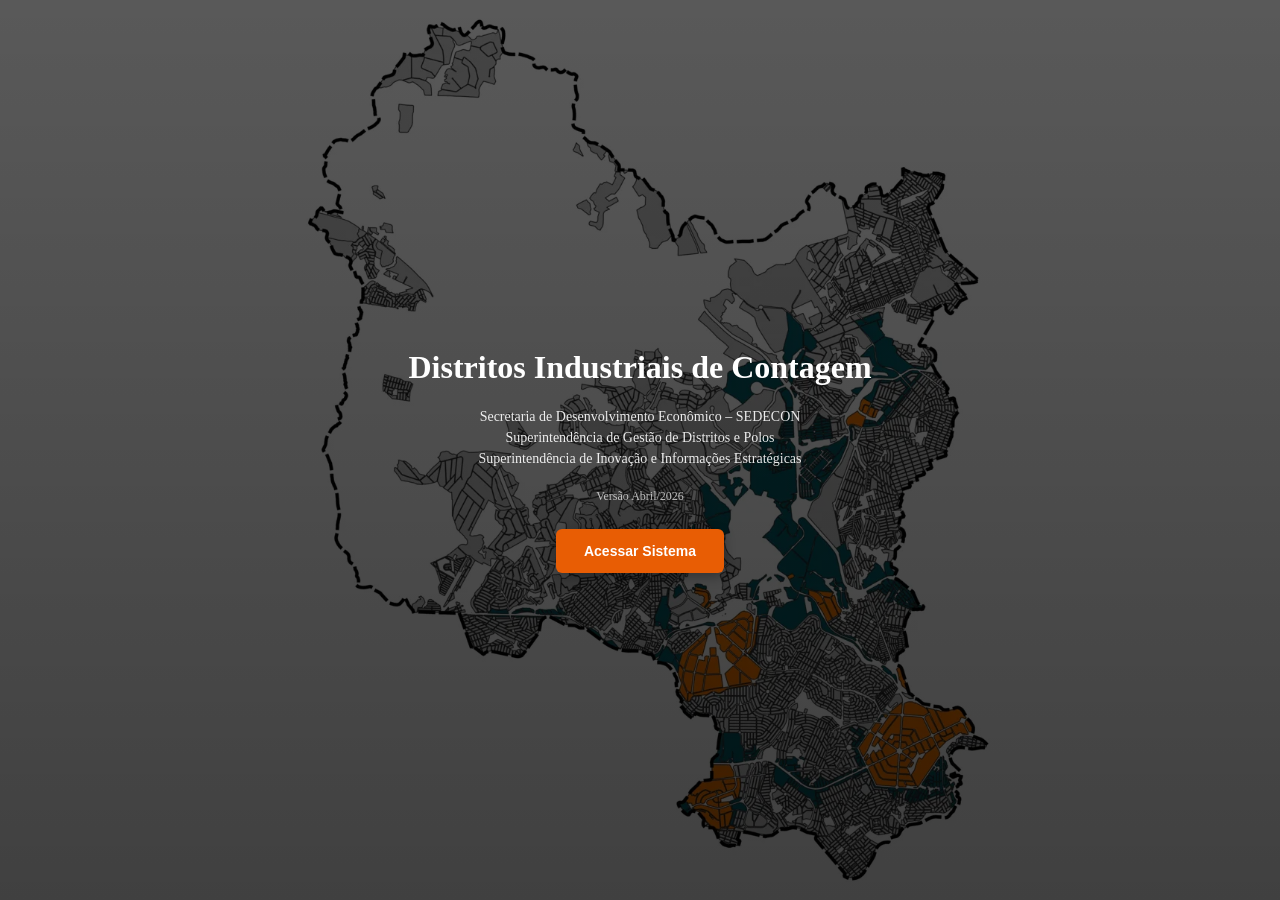
==== index.html @ 97ffc068 "Rename index-correto ate arc gis -.html to index.html" ====
<!doctype html>
<html lang="en">
    <head>
        <meta charset="utf-8">
        <meta http-equiv="X-UA-Compatible" content="IE=edge">
        <meta name="viewport" content="initial-scale=1,user-scalable=no,maximum-scale=1,width=device-width">
        <meta name="mobile-web-app-capable" content="yes">
        <meta name="apple-mobile-web-app-capable" content="yes">
        <link rel="stylesheet" href="css/leaflet.css">
        <link rel="stylesheet" href="css/qgis2web.css">
        <link rel="stylesheet" href="css/fontawesome-all.min.css">
        <link rel="stylesheet" href="css/leaflet.photon.css">
        <!-- leaflet-image para captura do mapa -->
        <script src="https://cdnjs.cloudflare.com/ajax/libs/leaflet-image/0.4.0/leaflet-image.js"></script>
        <style>
html, body {
    width: 100%;
    height: 100%;
    padding: 0;
    margin: 0;
}

#map {
    display: none;
    width: 100%;
    height: 100%;
}

/* ===== TELA INICIAL ===== */

#tela-inicial{
    position: fixed;
    top:0;
    left:0;
    width:100%;
    height:100%;
    background: url('img/contagem.webp') no-repeat center center;
    background-size: contain;
    background-repeat: no-repeat;
    background-position: center;
    background-color: #FFFFFF;   /* fundo para preencher laterais */
    z-index: 999999; /* aumenta aqui */
    image-rendering: auto;
}

.overlay{
    width:100%;
    height:100%;
    /* gradiente ao invés de preto chapado */
    background: linear-gradient(
        rgba(0,0,0,0.65),
        rgba(0,0,0,0.75)
    );
    display:flex;
    justify-content:center;
    align-items:center;
}

.conteudo-inicial{
    text-align:center;
    color:white;
    font-family:'Segoe UI';
    max-width:600px;
}

.conteudo-inicial h1{
    font-size:32px;
    margin-bottom:20px;
}

.subtitulo{
    font-size:14px;
    line-height:1.5;
    margin-bottom:20px;
    opacity:0.9;
}

.versao{
    font-size:12px;
    margin-bottom:25px;
    opacity:0.7;
}

.conteudo-inicial button{
    padding:14px 28px;
    font-size:14px;
    border:none;
    border-radius:6px;
    background:#e85d04;
    color:white;
    cursor:pointer;
    font-weight:700;
    transition:0.3s;

    box-shadow: 0 4px 12px rgba(0,0,0,0.3); /* NOVO */
}

.conteudo-inicial button:hover{
    background:#c94e00;
    transform: scale(1.05);
}

.conteudo-inicial button:active{
    transform: scale(0.97); /* efeito clique */
}
        #painel-filtros{
    position:absolute;
    top:10px;
    right:10px;
    z-index:9999; /* MUITO IMPORTANTE */
    background:white;
    padding:12px;
    border-radius:8px;
    box-shadow:0 2px 10px rgba(0,0,0,0.3);
    font-family:'Segoe UI';
    width:200px;
}

#painel-filtros h3{
    margin-top:0;
    font-size:14px;
    color:#1a3a5c;
}

#painel-filtros label{
    font-size:12px;
    display:block;
    margin-top:8px;
}

#painel-filtros select,
#painel-filtros button{
    width:100%;
    margin-top:5px;
    padding:6px;
    font-size:12px;
}

        /* ========== POPUP CUSTOMIZADO ========== */
        .lote-popup {
            font-family: 'Segoe UI', Arial, sans-serif;
            min-width: 270px;
        }
        .popup-header {
            background: #1a3a5c;
            color: white;
            padding: 10px 14px;
            border-radius: 6px 6px 0 0;
            margin: -14px -20px 12px -20px;
        }
        .popup-badge {
            font-size: 15px;
            text-transform: uppercase;
            letter-spacing: 1px;
            opacity: 1;
            font-weight: 700;
            display: block;
            margin-bottom: 6px;
        }
        .popup-header h3 {
            margin: 0;
            font-size: 11px;
            font-weight: 400;
            line-height: 1.3;
            opacity: 0.85;
        }
        .popup-row {
            display: flex;
            justify-content: space-between;
            align-items: flex-start;
            padding: 6px 0;
            border-bottom: 1px solid #f0f0f0;
            gap: 10px;
        }
        .popup-row:last-of-type { border-bottom: none; }
        .popup-label {
            font-size: 11px;
            color: #777;
            white-space: nowrap;
            padding-top: 1px;
        }
        .popup-area{
font-size:15px;
font-weight:700;
color:#e85d04;
}
        .popup-value {
            font-size: 12px;
            font-weight: 600;
            color: #1a3a5c;
            text-align: right;
            word-break: break-word;
            max-width: 170px;
        }
        .popup-obs {
            font-size: 11px;
            color: #555;
            font-style: italic;
            margin-top: 6px;
            padding: 6px 8px;
            background: #f8f8f8;
            border-radius: 4px;
            border-left: 3px solid #1a3a5c;
        }
        .btn-relatorio {
            width: 100%;
            margin-top: 12px;
            padding: 10px;
            background: #e85d04;
            color: white;
            border: none;
            border-radius: 5px;
            font-size: 13px;
            font-weight: 700;
            cursor: pointer;
            letter-spacing: 0.3px;
            transition: background 0.2s;
        }
        .btn-relatorio:hover { background: #c94e00; }
        .btn-relatorio:disabled {
            background: #aaa;
            cursor: wait;
        }

        /* ========== IMPRESSÃO / RELATÓRIO PDF ========== */
        #relatorio-print { display: none; }
        @media print {
            body * { visibility: hidden !important; }
            #relatorio-print, #relatorio-print * { visibility: visible !important; }
            #relatorio-print {
                display: block !important;
                position: fixed;
                top: 0; left: 0;
                width: 100%;
                padding: 40px;
                background: white;
                box-sizing: border-box;
            }
        }
        /* ===== LEGENDA PROFISSIONAL DO MAPA ===== */

.legenda-mapa{
background: rgba(255,255,255,0.92);
padding:12px 14px;
border-radius:8px;
box-shadow:0 2px 10px rgba(0,0,0,0.25);
font-size:13px;
line-height:18px;
color:#333;
font-family:'Segoe UI', Arial, sans-serif;
}

.legenda-titulo{
font-weight:700;
margin-bottom:8px;
color:#1a3a5c;
}

.legenda-item{
display:flex;
align-items:center;
margin-bottom:7px;
}

.legenda-cor{
width:14px;
height:14px;
display:inline-block;
margin-right:8px;
border-radius:2px;
}

.ativo{
background:#4a90e2;
}

.ocioso{
background:#e57373;
}

.legenda-linha{
width:18px;
height:3px;
display:inline-block;
margin-right:8px;
}

.distrito{
background:#2ecc71;
}

.autocomplete-list{
    max-height:150px;
    overflow-y:auto;
    background:white;
    border:1px solid #ccc;
    border-radius:4px;
    margin-top:2px;
    display:none;
    position:relative;
    z-index:9999;
}

.autocomplete-item{
    padding:6px;
    cursor:pointer;
    font-size:12px;
}

.autocomplete-item:hover{
    background:#f0f0f0;
}

        </style>
        <title>Distritos Industriais de Contagem</title>
    </head>
    <body>

        <div id="tela-inicial">
    <div class="overlay">
        <div class="conteudo-inicial">
            <h1>Distritos Industriais de Contagem</h1>

            <p class="subtitulo">
                Secretaria de Desenvolvimento Econômico – SEDECON<br>
                Superintendência de Gestão de Distritos e Polos<br>
                Superintendência de Inovação e Informações Estratégicas
            </p>

            <p class="versao">Versão Abril/2026</p>

            <button onclick="iniciarSistema()">Acessar Sistema</button>
        </div>
    </div>
</div>
        <div id="map"></div>
        <div id="painel-filtros">
    <h3>Filtros</h3>

    <label>Situação:</label>
    <select id="filtro-situacao">
        <option value="">Todos</option>
        <option value="ATIVO">Ativo</option>
        <option value="OCIOSO">Ocioso</option>
    </select>

    <label>Distrito:</label>
    <select id="filtro-distrito">
        <option value="">Todos</option>
    </select>

<label>Proprietário:</label>
<input type="text" id="filtro-proprietario" placeholder="Digite o nome...">
<div id="lista-proprietarios" class="autocomplete-list"></div>

    <button onclick="aplicarFiltros()">Aplicar</button>
    <button onclick="limparFiltros()">Limpar</button>
</div>
        <div id="relatorio-print"></div>

        <script src="js/qgis2web_expressions.js"></script>
        <script src="js/leaflet.js"></script>
        <script src="js/leaflet.rotatedMarker.js"></script>
        <script src="js/leaflet.pattern.js"></script>
        <script src="js/leaflet-hash.js"></script>
        <script src="js/Autolinker.min.js"></script>
        <script src="js/rbush.min.js"></script>
        <script src="js/labelgun.min.js"></script>
        <script src="js/labels.js"></script>
        <script src="js/leaflet.photon.js"></script>
        <script src="data/RegioMetropolitana_1.js"></script>
        <script src="data/LimiteDistritoRiachodasPedrasconformeaPlantadeParcelamentodoSolo_6.js"></script>
        <script src="data/LimiteDistritoCINCOconformeaPlantadeParcelamentodoSoloAprovadaem121993_7.js"></script>
        <script src="data/LimiteDistritoDrHlioPentagnaconformeaPlantadeParcelamentodoSoloLotesIndustriaisAprovadaemagostode2000_8.js"></script>
        <script src="data/LimiteDistritoCINQUINHOconformeaPlantadeParcelamentodoSoloAprovadaem20091990_9.js"></script>
        <script src="data/LimiteDistritoCincoconformeaPlantadeParcelamentodoSoloAprovadaem28101976_10.js"></script>
        <script src="data/LimiteDistritoCidadeIndustrialconformeaPlantadeParcelamentodoSoloAprovadaem03091974_11.js"></script>
        <script src="data/LimiteMunicipaldeContagemConformeaLeiComplementar362de28deSetembrode2023_12.js"></script>

        <script>

function iniciarSistema(){
    document.getElementById("tela-inicial").style.display = "none";

    var mapDiv = document.getElementById("map");
    mapDiv.style.display = "block";

    setTimeout(() => {
        map.invalidateSize();
    }, 200);
}     // ========== CONFIGURAÇÕES ==========
        var OSM_ATTR = '© <a href="https://www.openstreetmap.org/copyright">OpenStreetMap</a>';

        // ========== RELATÓRIO SIMPLES ==========
function gerarRelatorio(p, layer) {

var hoje = new Date().toLocaleDateString('pt-BR');

var logo = "https://portal.contagem.mg.gov.br/img/logo_mobile.svg?1759316296";

function val(v){
return (v !== null && v !== undefined && v !== '') ? v : '—';
}

function formatarArea(valor) {
    if (valor === null || valor === undefined || valor === '') return '—';

    var num = Number(valor);

    if (isNaN(num)) return valor;

    return num.toLocaleString('pt-BR', {
        minimumFractionDigits: 2,
        maximumFractionDigits: 2
    }) + ' m²';
}
function getCorZoneamento(z) {
    if (!z) return "#999";

    z = z.toUpperCase();

    if (z.includes("ZAE1 - ZONA DE ATIVIDADE ECONÔMICA 1")) return "#9216c7";
    if (z.includes("ZAE2 - ZONA DE ATIVIDADE ECONÔMICA 2")) return "#deb3f2";
    if (z.includes("ZEIS1 - ZONA DE ESPECIAL INTERESSE SOCIAL 1")) return "#a7c636";
    if (z.includes("ZUD3 - ZONA DE USOS DIVERSIFICADOS 3")) return "#6e0519";
    if (z.includes("ZPA1 - ZONA DE PROTEÇÃO AMBIENTAL 1")) return "#1bbf23";
    if (z.includes("ZUD4 - ZONA DE USOS DIVERSIFICADOS 4")) return "#db0b1c";
    if (z.includes("ZEIS2 - ZONA DE ESPECIAL INTERESSE SOCIAL 2")) return "#f5e400";

    return "#888";
}
var bounds = layer.getBounds();
var center = bounds.getCenter();

var arcgisUrl = "https://www.arcgis.com/apps/mapviewer/index.html?webmap=54e46ff04b914c14aaa280b3bf83a03b"
+ "&center=" + center.lng + "," + center.lat
+ "&level=19"
+ "&marker=" + center.lng + "," + center.lat;
var html = `
<html>
<head>
<title>Relatório do Lote</title>

<style>

#painel-filtros{
position:absolute;
top:10px;
right:10px;
z-index:1000;
background:white;
padding:12px;
border-radius:8px;
box-shadow:0 2px 10px rgba(0,0,0,0.3);
font-family:'Segoe UI';
width:200px;
}

#painel-filtros h3{
margin-top:0;
font-size:14px;
color:#1a3a5c;
}

#painel-filtros label{
font-size:12px;
display:block;
margin-top:8px;
}

#painel-filtros select,
#painel-filtros button{
width:100%;
margin-top:5px;
padding:6px;
font-size:12px;
}

*{
-webkit-print-color-adjust: exact;
print-color-adjust: exact;
}

@page{
size:A4;
margin:10mm;
}

html, body{
margin:0;
padding:0;
}

/* ===== FUNDO DA PÁGINA (PASSO 2) ===== */
body{
background:#eaeaea;
}

/* ===== BARRA SUPERIOR ===== */
.barra{
height:55px;
width:100%;
background: linear-gradient(
90deg,
#082a4d 0%,
#0b3d6d 50%,
#1f74c9 100%
);
}

/* ===== CONTAINER CENTRAL (PASSO 1) ===== */
.container{
width:100%;
max-width:850px;
margin:30px auto;
padding:30px;
background:white;
box-shadow:0 0 15px rgba(0,0,0,0.15);
border-radius:6px;
}

/* ===== HEADER ===== */
.header{
display:flex;
justify-content:center;
}

.header-inner{
display:flex;
align-items:center;
gap:20px;
}

.logo{
width:80px;
height:auto;
}

.header-texto{
text-align:left;
}

.titulo{
font-size:18px;
font-weight:700;
color:#1a3a5c;
}

.subtitulo{
font-size:12px;
color:#444;
}

/* ===== LINHA DECORATIVA ===== */
.linha-header{
width:100%;
height:4px;
background: linear-gradient(90deg, #082a4d, #1f74c9);
margin:10px 0 20px 0;
}

/* ===== TÍTULOS ===== */
h1{
margin-top:20px;
font-size:20px;
color:#1a3a5c;
text-align:center;
}

h2{
margin-top:20px;
font-size:15px;
color:#1a3a5c;
}

/* ===== TABELAS ===== */
.tabela-relatorio{
width:100%;
border-collapse:collapse;
margin-top:10px;
font-size:13px;
}

.tabela-relatorio td{
border:1px solid #dcdcdc;
padding:8px;
}

.tabela-relatorio tr td:first-child{
background:#f4f6f9;
width:35%;
font-weight:600;
}

/* ===== BOTÃO ===== */
.botaoPDF{
margin-top:25px;
background:#0b3d6d;
color:white;
border:none;
padding:12px 20px;
font-size:14px;
cursor:pointer;
border-radius:4px;
}

.botaoPDF:hover{
background:#072b4d;
}

/* ===== FOOTER ===== */
.footer{
margin-top:50px;
font-size:13px;
color:#666;
line-height:1.6;
border-top:1px solid #ddd;
padding-top:15px;
}

/* ===== IMPRESSÃO (PASSO 3) ===== */
@media print{

body{
background:white;
}

.container{
box-shadow:none;
margin:0;
max-width:100%;
padding:20px;
}

.botaoPDF{
display:none;
}

.paginaMapa{
page-break-before: always;
}

.tabela-relatorio{
width:100%;
border-collapse:collapse;
margin-top:10px;
font-size:13px;
}

.tabela-relatorio td{
border:1px solid #dcdcdc;
padding:8px;
}

.tabela-relatorio tr td:first-child{
background:#f4f6f9;
width:35%;
font-weight:600;
}

}
</style>

<div class="header">

    <div class="header-inner">

        <img class="logo" src="${logo}">

        <div class="header-texto">
            <div class="titulo">Prefeitura de Contagem</div>

            <div class="subtitulo">
                Secretaria de Desenvolvimento Econômico – SEDECON
            </div>

            <div class="subtitulo">
                Superintendência de Gestão de Distritos e Polos
            </div>

            <div class="subtitulo">
                Superintendência de Inovação e Informações Estratégicas
            </div>
        </div>

    </div>

</div>

<div class="linha-header"></div>

<h1 style="text-align:center;">
Sistema de Consulta de Lotes dos Distritos Industriais de Contagem
</h1>

<h2 style="text-align:center;">
Relatório do Lote
</h2>

<p>Emitido em ${hoje}</p>


<h2 style="margin-top:20px;">Identificação do Lote</h2>

<table class="tabela-relatorio">
<tr>
<td><b>Distrito Industrial</b></td>
<td>${val(p['distrito'] || p['Distrito'])}</td>
</tr>

<tr>
<td><b>Quadra</b></td>
<td>${val(p['quadra'] || p['quadra-of'])}</td>
</tr>

<tr>
<td><b>Lote</b></td>
<td>${val(p['lote'] || p['lote-of'])}</td>
</tr>

<tr>
<td><b>Área do Lote</b></td>
<td>${formatarArea(p['area'])}</td>
</tr>

<tr>
<td>Proprietário</td>
<td>${val(p['proprietar'] || p['Proprietar'])}</td>
</tr>

<tr>
<td>Matrícula</td>
<td>${val(p['matricula'] || p['Matricula'])}</td>
</tr>

<tr>
<td>Ocupante</td>
<td>${val(p['ocupante'])}</td>
</tr>

<tr>
<td>Observação</td>
<td>${val(p['observac_1'] || p['observa'])}</td>
</tr>
</table>

<h2 style="margin-top:25px;">Situação Jurídica e Urbanística</h2>

<table class="tabela-relatorio">
<tr>
<td>Zoneamento</td>
<td>
    <span style="
        display:inline-block;
        padding:4px 10px;
        border-radius:4px;
        color:white;
        font-weight:bold;
        background:${getCorZoneamento(p['zoneamento'])};
    ">
        ${val(p['zoneamento'])}
    </span>
</td>
</tr>

<tr>
<td>Declaração de Quitação CODEMIG</td>
<td>${val(p['CODEMIG'] || p['codemig'])}</td>
</tr>

</table>

<div class="paginaMapa">
<h2>Localização do Lote</h2>
<iframe 
  src="${arcgisUrl}" 
  style="width:100%; height:500px; border:none;">
</iframe>
</div>

<button class="botaoPDF" onclick="window.print()">
Baixar / Imprimir PDF
</button>

<div class="observacoesGerais" style="margin-top:40px; padding:15px; border:1px solid #ddd; background:#fafafa; border-left:5px solid #c94e00; font-size:13px; line-height:1.5;">
    <strong>OBSERVAÇÕES GERAIS</strong>

    <p>1) O DOCUMENTO NÃO DEVE SER USADO COMO ÚNICA FONTE NA OBSERVÂNCIA DE PARÂMETROS.</p>
    <p>2) AS INFORMAÇÕES DEVEM SER VALIDADAS JUNTO AOS ÓRGÃOS COMPETENTES.</p>
</div>

<div class="footer">

<strong>Secretaria de Desenvolvimento Econômico – SEDECON</strong><br>
Rua Haeckel Ben-Hur Salvador, 180 – Cinco<br>
Contagem – MG

</div>

</div>

</body>
</html>
`;

var w = window.open("", "_blank");
w.document.write(html);
w.document.close();

}


        // ========== FUNÇÃO GLOBAL: MONTAR POPUP DOS LOTES ==========
        function buildLotePopup(p, layer) {
            var distrito   = p['distrito']   || p['Distrito']   || 'Distrito Industrial';
            var quadra     = p['quadra']     || p['quadra-of']  || 'N/D';
            var lote       = p['lote']       || p['lote-of']    || 'N/D';
            var area       = p['area']       !== undefined ? p['area'] : null;
            var proprietar = p['proprietar'] || p['Proprietar'] || null;
            var ocupante   = p['ocupante']   || null;
            var obs        = p['observac_1'] || p['observa']    || null;

            function formatarArea(valor) {
    if (valor === null || valor === undefined || valor === '') return 'Não informado';

    var num = Number(valor);

    if (isNaN(num)) return valor;

    return num.toLocaleString('pt-BR', {
        minimumFractionDigits: 2,
        maximumFractionDigits: 2
    }) + ' m²';
}

var areaStr = formatarArea(area);

            var obsStr = obs || 'Não informado';

            // Guarda referência da layer para captura
            var layerId = 'layer_' + Math.random().toString(36).substr(2, 9);
            window._loteLayerRef = window._loteLayerRef || {};
            window._loteLayerRef[layerId] = layer;

            var propsJson = JSON.stringify(p).replace(/\\/g, '\\\\').replace(/'/g, "\\'");

            return '<div class="lote-popup">'
                + '<div class="popup-header">'
                    + '<span class="popup-badge">' + distrito + '</span>'
                    + '<h3>Quadra ' + quadra + ' &mdash;Lote ' + lote + '</h3>'
                + '</div>'
                + '<div class="popup-body">'
                    + '<div class="popup-row">'
                        + '<span class="popup-label">📐 Área</span>'
                        + '<span class="popup-value">' + areaStr + '</span>'
                    + '</div>'
                    + '<div class="popup-row">'
                        + '<span class="popup-label">👤 Proprietário</span>'
                        + '<span class="popup-value">' + (proprietar || 'Não informado') + '</span>'
                    + '</div>'
                    + '<div class="popup-row">'+ '<span class="popup-label">🏭 Ocupante</span>'
                        + '<span class="popup-value">' + (ocupante || 'Não informado') + '</span>'
                    + '</div>'
                    + '<div class="popup-row">' + '<span class="popup-label">📝 Observação</span>'
                        + '<span class="popup-value">' + obsStr + '</span>'
                    + '</div>'
                 + '<button class="btn-relatorio" onclick="gerarRelatorio(JSON.parse(decodeURIComponent(\'' + encodeURIComponent(JSON.stringify(p)) + '\')), window._loteLayerRef[\'' + layerId + '\'])">📄 Gerar Relatório PDF</button>'
            + '</div>';
        }

        // ========== HIGHLIGHT ==========
        var highlightLayer;
        function highlightFeature(e) {
            highlightLayer = e.target;
            if (e.target.feature.geometry.type === 'LineString' || e.target.feature.geometry.type === 'MultiLineString') {
                highlightLayer.setStyle({ color: 'rgba(255,255,0,1.00)' });
            } else {
                highlightLayer.setStyle({ fillColor: 'rgba(255,255,0,1.00)', fillOpacity: 1 });
            }
        }

        // ========== MAPA ==========
        var map = L.map('map', {
            preferCanvas: true,
            center: [-19.9317, -44.0536],
            zoom: 13,
            scrollWheelZoom: true,
            zoomControl: true
        });
        
        // ===== AJUSTES DE INTERAÇÃO DO MAPA =====

// evita zoom acidental com duplo clique
map.doubleClickZoom.disable();

// melhora comportamento em celular
map.tap = false;

// evita seleção acidental ao clicar rápido
map.boxZoom.disable();
        var hash = new L.Hash(map);
        map.attributionControl.setPrefix('<a href="https://github.com/tomchadwin/qgis2web" target="_blank">qgis2web</a> &middot; <a href="https://leafletjs.com">Leaflet</a> &middot; <a href="https://qgis.org">QGIS</a>');
        var autolinker = new Autolinker({truncate: {length: 30, location: 'smart'}});

        function removeEmptyRowsFromPopupContent(content, feature) {
            var tempDiv = document.createElement('div');
            tempDiv.innerHTML = content;
            var rows = tempDiv.querySelectorAll('tr');
            for (var i = 0; i < rows.length; i++) {
                var td = rows[i].querySelector('td.visible-with-data');
                var key = td ? td.id : '';
                if (td && td.classList.contains('visible-with-data') && feature.properties[key] == null) {
                    rows[i].parentNode.removeChild(rows[i]);
                }
            }
            return tempDiv.innerHTML;
        }
        function addClassToPopupIfMedia(content, popup) {
            var tempDiv = document.createElement('div');
            tempDiv.innerHTML = content;
            var imgTd = tempDiv.querySelector('td img');
            if (imgTd) {
                var src = imgTd.getAttribute('src');
                if (/\.(jpg|jpeg|png|gif|bmp|webp|avif)$/i.test(src)) {
                    popup._contentNode.classList.add('media');
                    setTimeout(function() { popup.update(); }, 10);
                }
            } else {
                popup._contentNode.classList.remove('media');
            }
        }

        var zoomControl = L.control.zoom({ position: 'topleft' }).addTo(map);
        var bounds_group = new L.featureGroup([]);
        function setBounds() {}

        // ========== BASEMAP GOOGLE HYBRID ==========
        map.createPane('pane_GoogleHybrid_0');
        map.getPane('pane_GoogleHybrid_0').style.zIndex = 400;
        var layer_GoogleHybrid_0 = L.tileLayer('https://mt1.google.com/vt/lyrs=y&x={x}&y={y}&z={z}', {
            pane: 'pane_GoogleHybrid_0',
            opacity: 1.0,
            attribution: '<a href="https://www.google.at/permissions/geoguidelines/attr-guide.html">Map data ©2015 Google</a>',
            minZoom: 1, maxZoom: 28, minNativeZoom: 0, maxNativeZoom: 20
        });
        map.addLayer(layer_GoogleHybrid_0);

        // ========== CAMADA 1: Região Metropolitana ==========
        function pop_RegioMetropolitana_1(feature, layer) {
            layer.on({
                mouseout: function(e) { for (var i in e.target._eventParents) { if (typeof e.target._eventParents[i].resetStyle === 'function') e.target._eventParents[i].resetStyle(e.target); } },
                mouseover: highlightFeature,
            });
            var popupContent = '<table>'
                + '<tr><td colspan="2">' + (feature.properties['CD_MUN']   !== null ? autolinker.link(String(feature.properties['CD_MUN']))   : '') + '</td></tr>'
                + '<tr><td colspan="2">' + (feature.properties['NM_MUN']   !== null ? autolinker.link(String(feature.properties['NM_MUN']))   : '') + '</td></tr>'
                + '<tr><td colspan="2">' + (feature.properties['SIGLA_UF'] !== null ? autolinker.link(String(feature.properties['SIGLA_UF'])) : '') + '</td></tr>'
                + '<tr><td colspan="2">' + (feature.properties['AREA_KM2'] !== null ? autolinker.link(String(feature.properties['AREA_KM2'])) : '') + '</td></tr>'
                + '</table>';
            var content = removeEmptyRowsFromPopupContent(popupContent, feature);
            layer.on('popupopen', function(e) { addClassToPopupIfMedia(content, e.popup); });
            layer.bindPopup(content, { maxHeight: 400 });
        }
        function style_RegioMetropolitana_1_0() {
            return { pane: 'pane_RegioMetropolitana_1', opacity: 1, color: 'rgba(0,0,0,1.0)', dashArray: '', lineCap: 'butt', lineJoin: 'miter', weight: 2.0, fill: true, fillOpacity: 1, fillColor: 'rgba(148,120,94,0.886)', interactive: false };
        }
        map.createPane('pane_RegioMetropolitana_1');
        map.getPane('pane_RegioMetropolitana_1').style.zIndex = 401;
        map.getPane('pane_RegioMetropolitana_1').style['mix-blend-mode'] = 'normal';
        var layer_RegioMetropolitana_1 = new L.geoJson(json_RegioMetropolitana_1, {
            attribution: '', interactive: false, dataVar: 'json_RegioMetropolitana_1',
            layerName: 'layer_RegioMetropolitana_1', pane: 'pane_RegioMetropolitana_1',
            onEachFeature: pop_RegioMetropolitana_1, style: style_RegioMetropolitana_1_0,
        });
        bounds_group.addLayer(layer_RegioMetropolitana_1);
        map.addLayer(layer_RegioMetropolitana_1);


         // ========== CAMADAS 6–12: Limites e Município ==========
        function pop_LimiteDistritoRiachodasPedrasconformeaPlantadeParcelamentodoSolo_6(feature, layer) {
            layer.on({ mouseout: function(e) { for (var i in e.target._eventParents) { if (typeof e.target._eventParents[i].resetStyle === 'function') e.target._eventParents[i].resetStyle(e.target); } }, mouseover: highlightFeature });
            var c = '<table><tr><td colspan="2">' + (feature.properties['id'] !== null ? autolinker.link(String(feature.properties['id'])) : '') + '</td></tr><tr><td colspan="2">' + (feature.properties['nome'] !== null ? autolinker.link(String(feature.properties['nome'])) : '') + '</td></tr></table>';
            layer.bindPopup(c, { maxHeight: 400 });
        }
        function style_LimiteDistritoRiachodasPedrasconformeaPlantadeParcelamentodoSolo_6_0() {
            return { pane: 'pane_LimiteDistritoRiachodasPedrasconformeaPlantadeParcelamentodoSolo_6', opacity: 1, color: 'rgba(22,213,82,1.0)', dashArray: '15.0,3.0', lineCap: 'butt', lineJoin: 'miter', weight: 3.0, fill: true, fillOpacity: 1, fillColor: 'rgba(227,26,28,0.0)', interactive: false };
        }
        map.createPane('pane_LimiteDistritoRiachodasPedrasconformeaPlantadeParcelamentodoSolo_6');
        map.getPane('pane_LimiteDistritoRiachodasPedrasconformeaPlantadeParcelamentodoSolo_6').style.zIndex = 406;
        map.getPane('pane_LimiteDistritoRiachodasPedrasconformeaPlantadeParcelamentodoSolo_6').style['mix-blend-mode'] = 'normal';
        var layer_LimiteDistritoRiachodasPedrasconformeaPlantadeParcelamentodoSolo_6 = new L.geoJson(json_LimiteDistritoRiachodasPedrasconformeaPlantadeParcelamentodoSolo_6, { attribution: '', interactive: false, dataVar: 'json_LimiteDistritoRiachodasPedrasconformeaPlantadeParcelamentodoSolo_6', layerName: 'layer_LimiteDistritoRiachodasPedrasconformeaPlantadeParcelamentodoSolo_6', pane: 'pane_LimiteDistritoRiachodasPedrasconformeaPlantadeParcelamentodoSolo_6', onEachFeature: pop_LimiteDistritoRiachodasPedrasconformeaPlantadeParcelamentodoSolo_6, style: style_LimiteDistritoRiachodasPedrasconformeaPlantadeParcelamentodoSolo_6_0 });
        bounds_group.addLayer(layer_LimiteDistritoRiachodasPedrasconformeaPlantadeParcelamentodoSolo_6);
        map.addLayer(layer_LimiteDistritoRiachodasPedrasconformeaPlantadeParcelamentodoSolo_6);

        function pop_LimiteDistritoCINCOconformeaPlantadeParcelamentodoSoloAprovadaem121993_7(feature, layer) {
            layer.on({ mouseout: function(e) { for (var i in e.target._eventParents) { if (typeof e.target._eventParents[i].resetStyle === 'function') e.target._eventParents[i].resetStyle(e.target); } }, mouseover: highlightFeature });
            var props = ['id','REGIONAL','GESTÃO','FUNDACÃO','DISTRITO','Nome_bacia','ZONA_SIGLA','Nome_zonea','Nome_abrev'];
            var c = '<table>' + props.map(function(k){ return '<tr><td colspan="2">' + (feature.properties[k] !== null ? autolinker.link(String(feature.properties[k])) : '') + '</td></tr>'; }).join('') + '</table>';
            layer.bindPopup(c, { maxHeight: 400 });
        }
        function style_LimiteDistritoCINCOconformeaPlantadeParcelamentodoSoloAprovadaem121993_7_0() {
            return { pane: 'pane_LimiteDistritoCINCOconformeaPlantadeParcelamentodoSoloAprovadaem121993_7', opacity: 1, color: 'rgba(22,213,82,1.0)', dashArray: '25.0,5.0', lineCap: 'butt', lineJoin: 'miter', weight: 5.0, fill: true, fillOpacity: 1, fillColor: 'rgba(227,26,28,0.0)', interactive: false };
        }
        map.createPane('pane_LimiteDistritoCINCOconformeaPlantadeParcelamentodoSoloAprovadaem121993_7');
        map.getPane('pane_LimiteDistritoCINCOconformeaPlantadeParcelamentodoSoloAprovadaem121993_7').style.zIndex = 407;
        map.getPane('pane_LimiteDistritoCINCOconformeaPlantadeParcelamentodoSoloAprovadaem121993_7').style['mix-blend-mode'] = 'normal';
        var layer_LimiteDistritoCINCOconformeaPlantadeParcelamentodoSoloAprovadaem121993_7 = new L.geoJson(json_LimiteDistritoCINCOconformeaPlantadeParcelamentodoSoloAprovadaem121993_7, { attribution: '', interactive: false, dataVar: 'json_LimiteDistritoCINCOconformeaPlantadeParcelamentodoSoloAprovadaem121993_7', layerName: 'layer_LimiteDistritoCINCOconformeaPlantadeParcelamentodoSoloAprovadaem121993_7', pane: 'pane_LimiteDistritoCINCOconformeaPlantadeParcelamentodoSoloAprovadaem121993_7', onEachFeature: pop_LimiteDistritoCINCOconformeaPlantadeParcelamentodoSoloAprovadaem121993_7, style: style_LimiteDistritoCINCOconformeaPlantadeParcelamentodoSoloAprovadaem121993_7_0 });
        bounds_group.addLayer(layer_LimiteDistritoCINCOconformeaPlantadeParcelamentodoSoloAprovadaem121993_7);
        map.addLayer(layer_LimiteDistritoCINCOconformeaPlantadeParcelamentodoSoloAprovadaem121993_7);

        function pop_LimiteDistritoDrHlioPentagnaconformeaPlantadeParcelamentodoSoloLotesIndustriaisAprovadaemagostode2000_8(feature, layer) {
            layer.on({ mouseout: function(e) { for (var i in e.target._eventParents) { if (typeof e.target._eventParents[i].resetStyle === 'function') e.target._eventParents[i].resetStyle(e.target); } }, mouseover: highlightFeature });
            layer.bindPopup('<table></table>', { maxHeight: 400 });
        }
        function style_LimiteDistritoDrHlioPentagnaconformeaPlantadeParcelamentodoSoloLotesIndustriaisAprovadaemagostode2000_8_0() {
            return { pane: 'pane_LimiteDistritoDrHlioPentagnaconformeaPlantadeParcelamentodoSoloLotesIndustriaisAprovadaemagostode2000_8', opacity: 1, color: 'rgba(22,213,82,1.0)', dashArray: '25.0,5.0', lineCap: 'butt', lineJoin: 'miter', weight: 5.0, fill: true, fillOpacity: 1, fillColor: 'rgba(227,26,28,0.0)', interactive: false };
        }
        map.createPane('pane_LimiteDistritoDrHlioPentagnaconformeaPlantadeParcelamentodoSoloLotesIndustriaisAprovadaemagostode2000_8');
        map.getPane('pane_LimiteDistritoDrHlioPentagnaconformeaPlantadeParcelamentodoSoloLotesIndustriaisAprovadaemagostode2000_8').style.zIndex = 408;
        map.getPane('pane_LimiteDistritoDrHlioPentagnaconformeaPlantadeParcelamentodoSoloLotesIndustriaisAprovadaemagostode2000_8').style['mix-blend-mode'] = 'normal';
        var layer_LimiteDistritoDrHlioPentagnaconformeaPlantadeParcelamentodoSoloLotesIndustriaisAprovadaemagostode2000_8 = new L.geoJson(json_LimiteDistritoDrHlioPentagnaconformeaPlantadeParcelamentodoSoloLotesIndustriaisAprovadaemagostode2000_8, { attribution: '', interactive: false, dataVar: 'json_LimiteDistritoDrHlioPentagnaconformeaPlantadeParcelamentodoSoloLotesIndustriaisAprovadaemagostode2000_8', layerName: 'layer_LimiteDistritoDrHlioPentagnaconformeaPlantadeParcelamentodoSoloLotesIndustriaisAprovadaemagostode2000_8', pane: 'pane_LimiteDistritoDrHlioPentagnaconformeaPlantadeParcelamentodoSoloLotesIndustriaisAprovadaemagostode2000_8', onEachFeature: pop_LimiteDistritoDrHlioPentagnaconformeaPlantadeParcelamentodoSoloLotesIndustriaisAprovadaemagostode2000_8, style: style_LimiteDistritoDrHlioPentagnaconformeaPlantadeParcelamentodoSoloLotesIndustriaisAprovadaemagostode2000_8_0 });
        bounds_group.addLayer(layer_LimiteDistritoDrHlioPentagnaconformeaPlantadeParcelamentodoSoloLotesIndustriaisAprovadaemagostode2000_8);
        map.addLayer(layer_LimiteDistritoDrHlioPentagnaconformeaPlantadeParcelamentodoSoloLotesIndustriaisAprovadaemagostode2000_8);

        function pop_LimiteDistritoCINQUINHOconformeaPlantadeParcelamentodoSoloAprovadaem20091990_9(feature, layer) {
            layer.on({ mouseout: function(e) { for (var i in e.target._eventParents) { if (typeof e.target._eventParents[i].resetStyle === 'function') e.target._eventParents[i].resetStyle(e.target); } }, mouseover: highlightFeature });
            var props = ['INSCRICAO','BAIRRO','QUADRA_OFI','LOTE_OFICI','APROVADO','OBSERVACAO','CP','AREA','MATR','DECRETO','REGIAO_ADM'];
            var c = '<table>' + props.map(function(k){ return '<tr><td colspan="2">' + (feature.properties[k] !== null ? autolinker.link(String(feature.properties[k])) : '') + '</td></tr>'; }).join('') + '</table>';
            layer.bindPopup(c, { maxHeight: 400 });
        }
        function style_LimiteDistritoCINQUINHOconformeaPlantadeParcelamentodoSoloAprovadaem20091990_9_0() {
            return { pane: 'pane_LimiteDistritoCINQUINHOconformeaPlantadeParcelamentodoSoloAprovadaem20091990_9', opacity: 1, color: 'rgba(22,213,82,1.0)', dashArray: '15.0,3.0', lineCap: 'butt', lineJoin: 'miter', weight: 3.0, fill: true, fillOpacity: 1, fillColor: 'rgba(227,26,28,0.0)', interactive: false };
        }
        map.createPane('pane_LimiteDistritoCINQUINHOconformeaPlantadeParcelamentodoSoloAprovadaem20091990_9');
        map.getPane('pane_LimiteDistritoCINQUINHOconformeaPlantadeParcelamentodoSoloAprovadaem20091990_9').style.zIndex = 409;
        map.getPane('pane_LimiteDistritoCINQUINHOconformeaPlantadeParcelamentodoSoloAprovadaem20091990_9').style['mix-blend-mode'] = 'normal';
        var layer_LimiteDistritoCINQUINHOconformeaPlantadeParcelamentodoSoloAprovadaem20091990_9 = new L.geoJson(json_LimiteDistritoCINQUINHOconformeaPlantadeParcelamentodoSoloAprovadaem20091990_9, { attribution: '', interactive: false, dataVar: 'json_LimiteDistritoCINQUINHOconformeaPlantadeParcelamentodoSoloAprovadaem20091990_9', layerName: 'layer_LimiteDistritoCINQUINHOconformeaPlantadeParcelamentodoSoloAprovadaem20091990_9', pane: 'pane_LimiteDistritoCINQUINHOconformeaPlantadeParcelamentodoSoloAprovadaem20091990_9', onEachFeature: pop_LimiteDistritoCINQUINHOconformeaPlantadeParcelamentodoSoloAprovadaem20091990_9, style: style_LimiteDistritoCINQUINHOconformeaPlantadeParcelamentodoSoloAprovadaem20091990_9_0 });
        bounds_group.addLayer(layer_LimiteDistritoCINQUINHOconformeaPlantadeParcelamentodoSoloAprovadaem20091990_9);
        map.addLayer(layer_LimiteDistritoCINQUINHOconformeaPlantadeParcelamentodoSoloAprovadaem20091990_9);

        function pop_LimiteDistritoCincoconformeaPlantadeParcelamentodoSoloAprovadaem28101976_10(feature, layer) {
            layer.on({ mouseout: function(e) { for (var i in e.target._eventParents) { if (typeof e.target._eventParents[i].resetStyle === 'function') e.target._eventParents[i].resetStyle(e.target); } }, mouseover: highlightFeature });
            var props = ['id','REGIONAL','GESTÃO','FUNDACÃO','DISTRITO','Nome_bacia','Nome_zonea','AREA','PERÍMETRO'];
            var c = '<table>' + props.map(function(k){ return '<tr><td colspan="2">' + (feature.properties[k] !== null ? autolinker.link(String(feature.properties[k])) : '') + '</td></tr>'; }).join('') + '</table>';
            layer.bindPopup(c, { maxHeight: 400 });
        }
        function style_LimiteDistritoCincoconformeaPlantadeParcelamentodoSoloAprovadaem28101976_10_0() {
            return { pane: 'pane_LimiteDistritoCincoconformeaPlantadeParcelamentodoSoloAprovadaem28101976_10', opacity: 1, color: 'rgba(22,213,82,1.0)', dashArray: '15.0,3.0', lineCap: 'butt', lineJoin: 'miter', weight: 3.0, fill: true, fillOpacity: 1, fillColor: 'rgba(227,26,28,0.0)', interactive: false };
        }
        map.createPane('pane_LimiteDistritoCincoconformeaPlantadeParcelamentodoSoloAprovadaem28101976_10');
        map.getPane('pane_LimiteDistritoCincoconformeaPlantadeParcelamentodoSoloAprovadaem28101976_10').style.zIndex = 410;
        map.getPane('pane_LimiteDistritoCincoconformeaPlantadeParcelamentodoSoloAprovadaem28101976_10').style['mix-blend-mode'] = 'normal';
        var layer_LimiteDistritoCincoconformeaPlantadeParcelamentodoSoloAprovadaem28101976_10 = new L.geoJson(json_LimiteDistritoCincoconformeaPlantadeParcelamentodoSoloAprovadaem28101976_10, { attribution: '', interactive: false, dataVar: 'json_LimiteDistritoCincoconformeaPlantadeParcelamentodoSoloAprovadaem28101976_10', layerName: 'layer_LimiteDistritoCincoconformeaPlantadeParcelamentodoSoloAprovadaem28101976_10', pane: 'pane_LimiteDistritoCincoconformeaPlantadeParcelamentodoSoloAprovadaem28101976_10', onEachFeature: pop_LimiteDistritoCincoconformeaPlantadeParcelamentodoSoloAprovadaem28101976_10, style: style_LimiteDistritoCincoconformeaPlantadeParcelamentodoSoloAprovadaem28101976_10_0 });
        bounds_group.addLayer(layer_LimiteDistritoCincoconformeaPlantadeParcelamentodoSoloAprovadaem28101976_10);
        map.addLayer(layer_LimiteDistritoCincoconformeaPlantadeParcelamentodoSoloAprovadaem28101976_10);

        function pop_LimiteDistritoCidadeIndustrialconformeaPlantadeParcelamentodoSoloAprovadaem03091974_11(feature, layer) {
            layer.on({ mouseout: function(e) { for (var i in e.target._eventParents) { if (typeof e.target._eventParents[i].resetStyle === 'function') e.target._eventParents[i].resetStyle(e.target); } }, mouseover: highlightFeature });
            var props = ['id','REGIONAL','GESTÃO','FUNDACÃO','DISTRITO','Nome_bacia','Nome_zonea','ZONA_SIGLA','AREA','PERÍMETRO'];
            var c = '<table>' + props.map(function(k){ return '<tr><td colspan="2">' + (feature.properties[k] !== null ? autolinker.link(String(feature.properties[k])) : '') + '</td></tr>'; }).join('') + '</table>';
            layer.bindPopup(c, { maxHeight: 400 });
        }
        function style_LimiteDistritoCidadeIndustrialconformeaPlantadeParcelamentodoSoloAprovadaem03091974_11_0() {
            return { pane: 'pane_LimiteDistritoCidadeIndustrialconformeaPlantadeParcelamentodoSoloAprovadaem03091974_11', opacity: 1, color: 'rgba(22,213,82,1.0)', dashArray: '15.0,3.0', lineCap: 'butt', lineJoin: 'miter', weight: 3.0, fill: true, fillOpacity: 1, fillColor: 'rgba(227,26,28,0.0)', interactive: false };
        }
        map.createPane('pane_LimiteDistritoCidadeIndustrialconformeaPlantadeParcelamentodoSoloAprovadaem03091974_11');
        map.getPane('pane_LimiteDistritoCidadeIndustrialconformeaPlantadeParcelamentodoSoloAprovadaem03091974_11').style.zIndex = 411;
        map.getPane('pane_LimiteDistritoCidadeIndustrialconformeaPlantadeParcelamentodoSoloAprovadaem03091974_11').style['mix-blend-mode'] = 'normal';
        var layer_LimiteDistritoCidadeIndustrialconformeaPlantadeParcelamentodoSoloAprovadaem03091974_11 = new L.geoJson(json_LimiteDistritoCidadeIndustrialconformeaPlantadeParcelamentodoSoloAprovadaem03091974_11, { attribution: '', interactive: false, dataVar: 'json_LimiteDistritoCidadeIndustrialconformeaPlantadeParcelamentodoSoloAprovadaem03091974_11', layerName: 'layer_LimiteDistritoCidadeIndustrialconformeaPlantadeParcelamentodoSoloAprovadaem03091974_11', pane: 'pane_LimiteDistritoCidadeIndustrialconformeaPlantadeParcelamentodoSoloAprovadaem03091974_11', onEachFeature: pop_LimiteDistritoCidadeIndustrialconformeaPlantadeParcelamentodoSoloAprovadaem03091974_11, style: style_LimiteDistritoCidadeIndustrialconformeaPlantadeParcelamentodoSoloAprovadaem03091974_11_0 });
        bounds_group.addLayer(layer_LimiteDistritoCidadeIndustrialconformeaPlantadeParcelamentodoSoloAprovadaem03091974_11);
        map.addLayer(layer_LimiteDistritoCidadeIndustrialconformeaPlantadeParcelamentodoSoloAprovadaem03091974_11);

        function pop_LimiteMunicipaldeContagemConformeaLeiComplementar362de28deSetembrode2023_12(feature, layer) {
            layer.on({ mouseout: function(e) { for (var i in e.target._eventParents) { if (typeof e.target._eventParents[i].resetStyle === 'function') e.target._eventParents[i].resetStyle(e.target); } }, mouseover: highlightFeature });
            var props = ['Nome_muni','SIGM_Conta','Perimetro','created_us','created_da','last_edite','last_edi_1'];
            var c = '<table>' + props.map(function(k){ return '<tr><td colspan="2">' + (feature.properties[k] !== null ? autolinker.link(String(feature.properties[k])) : '') + '</td></tr>'; }).join('') + '</table>';
            layer.bindPopup(c, { maxHeight: 400 });
        }
        function style_LimiteMunicipaldeContagemConformeaLeiComplementar362de28deSetembrode2023_12_0() {
            return { pane: 'pane_LimiteMunicipaldeContagemConformeaLeiComplementar362de28deSetembrode2023_12', opacity: 1, color: 'rgba(251,255,32,1.0)', dashArray: '25.0,5.0', lineCap: 'butt', lineJoin: 'miter', weight: 5.0, fill: true, fillOpacity: 1, fillColor: 'rgba(255,122,1,0.0)', interactive: false };
        }
        map.createPane('pane_LimiteMunicipaldeContagemConformeaLeiComplementar362de28deSetembrode2023_12');
        map.getPane('pane_LimiteMunicipaldeContagemConformeaLeiComplementar362de28deSetembrode2023_12').style.zIndex = 412;
        map.getPane('pane_LimiteMunicipaldeContagemConformeaLeiComplementar362de28deSetembrode2023_12').style['mix-blend-mode'] = 'normal';
        var layer_LimiteMunicipaldeContagemConformeaLeiComplementar362de28deSetembrode2023_12 = new L.geoJson(json_LimiteMunicipaldeContagemConformeaLeiComplementar362de28deSetembrode2023_12, { attribution: '', interactive: false, dataVar: 'json_LimiteMunicipaldeContagemConformeaLeiComplementar362de28deSetembrode2023_12', layerName: 'layer_LimiteMunicipaldeContagemConformeaLeiComplementar362de28deSetembrode2023_12', pane: 'pane_LimiteMunicipaldeContagemConformeaLeiComplementar362de28deSetembrode2023_12', onEachFeature: pop_LimiteMunicipaldeContagemConformeaLeiComplementar362de28deSetembrode2023_12, style: style_LimiteMunicipaldeContagemConformeaLeiComplementar362de28deSetembrode2023_12_0 });
        bounds_group.addLayer(layer_LimiteMunicipaldeContagemConformeaLeiComplementar362de28deSetembrode2023_12);
        map.addLayer(layer_LimiteMunicipaldeContagemConformeaLeiComplementar362de28deSetembrode2023_12);

        L.control.scale({position: 'bottomleft', maxWidth: 100, metric: true, imperial: false, updateWhenIdle: false}).addTo(map);
        setBounds();

// ========== CAMADA GEOJSON (LOTE UNIFICADO VIA FETCH) ==========

var dadosOriginais = null;
var layer_lotes;

fetch("data/lotes_distritos_mapa.geojson")
  .then(response => {
    if (!response.ok) {
      throw new Error("Erro HTTP: " + response.status);
    }
    return response.json();
  })
  .then(data => {

    dadosOriginais = data;

    carregarDistritos();
    carregarProprietarios();
    
    console.log("✅ GeoJSON carregado:", data); // DEBUG

    layer_lotes = L.geoJson(data, {

  style: function(feature) {

    var situacao = getSituacao(feature);

    var cor = "#4a90e2";

    if (situacao.toUpperCase().includes("OCIOSO")){
        cor = "#e57373";
    }

    var peso = situacao.includes("OCIOSO") ? 2 : 1;

    if (situacao.includes("OCIOSO")){
        peso = 2;
    }

    return {
        color: "#ffffff",
        weight: peso,
        fillColor: cor,
        fillOpacity: 0.55
    };
  },

  onEachFeature: function(feature, layer){

    layer.on({
        mouseover: function(e){
            e.target.setStyle({fillColor:"yellow",fillOpacity:0.8});
        },
        mouseout: function(e){
            layer_lotes.resetStyle(e.target);
        },
        click: function(e){
            layer_lotes.eachLayer(function(l){
                layer_lotes.resetStyle(l);
            });
            e.target.setStyle({color:"#000",weight:0.7,fillOpacity:0.9});
            map.fitBounds(e.target.getBounds(), {padding:[40,40]});
        }
    });

    layer.bindPopup(buildLotePopup(feature.properties, layer), {
        maxWidth: 320
    });

  }

});

    layer_lotes.addTo(map);
    bounds_group.clearLayers();
    bounds_group.addLayer(layer_lotes);

    console.log("✅ Layer adicionada ao mapa");

  })
  .catch(function(err) {
    console.error("❌ Erro ao carregar GeoJSON:", err);
    alert("Erro ao carregar os lotes. Verifique o arquivo GeoJSON.");
  });

            var labelLayers = [
            layer_RegioMetropolitana_1,
            layer_LimiteDistritoRiachodasPedrasconformeaPlantadeParcelamentodoSolo_6,
            layer_LimiteDistritoCINCOconformeaPlantadeParcelamentodoSoloAprovadaem121993_7,
            layer_LimiteDistritoDrHlioPentagnaconformeaPlantadeParcelamentodoSoloLotesIndustriaisAprovadaemagostode2000_8,
            layer_LimiteDistritoCINQUINHOconformeaPlantadeParcelamentodoSoloAprovadaem20091990_9,
            layer_LimiteDistritoCincoconformeaPlantadeParcelamentodoSoloAprovadaem28101976_10,
            layer_LimiteDistritoCidadeIndustrialconformeaPlantadeParcelamentodoSoloAprovadaem03091974_11,
            layer_LimiteMunicipaldeContagemConformeaLeiComplementar362de28deSetembrode2023_12
        ];
        resetLabels(labelLayers);
        map.on("zoomend",     function(){ resetLabels(labelLayers); });
        map.on("layeradd",    function(){ resetLabels(labelLayers); });
        map.on("layerremove", function(){ resetLabels(labelLayers); });
// ===== LEGENDA PROFISSIONAL =====
var legenda = L.control({position: 'bottomright'});

legenda.onAdd = function(map) {

var div = L.DomUtil.create('div', 'legenda-mapa');

div.innerHTML = `
<div class="legenda-titulo">Legenda</div>

<div class="legenda-item">
<span class="legenda-cor ativo"></span>
<span>Lote Ativo</span>
</div>

<div class="legenda-item">
<span class="legenda-cor ocioso"></span>
<span>Lote Ocioso</span>
</div>

<div class="legenda-item">
<span class="legenda-linha distrito"></span>
<span>Limite Distritos Industriais</span>
</div>
`;

return div;

};

legenda.addTo(map);


// =======================
// FILTROS
// =======================
function carregarDistritos(){

var select = document.getElementById("filtro-distrito");

var distritos = new Set();

dadosOriginais.features.forEach(f => {

let d = getProp(f, ["distrito", "Distrito"]);

if(d){
distritos.add(d);
}

});

// limpar (mantém "Todos")
select.innerHTML = '<option value="">Todos</option>';

distritos.forEach(d => {
var opt = document.createElement("option");
opt.value = d;
opt.textContent = d;
select.appendChild(opt);
});

}

function getProp(feature, nomes){
    for(let i = 0; i < nomes.length; i++){
        let valor = feature.properties[nomes[i]];
        if(valor !== null && valor !== undefined && valor !== ""){
            return valor;
        }
    }
    return null;
}

function getSituacao(feature){
    let situacao = feature.properties.situacao;

    if(!situacao || situacao.trim() === ""){
        return "ATIVO";
    }

    return situacao.trim().toUpperCase();
}

function aplicarFiltros(){

if(!dadosOriginais){
    console.warn("Dados ainda não carregados");
    return;
}

var situacao = document.getElementById("filtro-situacao").value;
var distrito = document.getElementById("filtro-distrito").value;
var proprietario = document.getElementById("filtro-proprietario").value;

if (layer_lotes && map.hasLayer(layer_lotes)) {
    map.removeLayer(layer_lotes);
}


var filtrado = {
"type": "FeatureCollection",
"features": dadosOriginais.features.filter(f => {

var ok = true;

if(situacao){
    let sit = getProp(f, ["situacao"]);
    if(!sit){ sit = "ATIVO"; }
    ok = ok && sit.toUpperCase() === situacao;
}

let distritoVal = getProp(f, ["distrito", "Distrito"]);

if(distrito){
    ok = ok && distritoVal === distrito;
}

let prop = getProp(f, ["proprietar", "Proprietar"]);

if(proprietario){
    let texto = (prop || "").toLowerCase();
    ok = ok && texto.includes(proprietario.trim().toLowerCase());
}

return ok;

})
};

layer_lotes = L.geoJson(filtrado, {

style: function(feature){
var situacao = getSituacao(feature);

var cor = "#4a90e2";

if (!situacao) situacao = "ATIVO";

if (situacao.includes("OCIOSO")){
    cor = "#e57373";
}

return {
color:"#ffffff",
weight:0.7,
fillColor:cor,
fillOpacity:0.55
};
},

onEachFeature: function (feature, layer){

layer.on({
mouseover: function(e){
e.target.setStyle({fillColor:"yellow",fillOpacity:0.8});
},
mouseout: function(e){
layer_lotes.resetStyle(e.target);
},
click: function(e){
layer_lotes.eachLayer(function(l){
layer_lotes.resetStyle(l);
});
e.target.setStyle({color:"#000",weight:0.7,fillOpacity:0.9});
map.fitBounds(e.target.getBounds(), {padding:[40,40]});
}
});

layer.bindPopup(buildLotePopup(feature.properties, layer));

}

}).addTo(map);

if (layer_lotes.getLayers().length > 0) {
    map.fitBounds(layer_lotes.getBounds(), {padding:[40,40]});
}

}

function carregarProprietarios(){

var lista = new Set();

dadosOriginais.features.forEach(f => {

let p = getProp(f, ["proprietar", "Proprietar"]);

if(p){
p = p.trim();
lista.add(p);
}

});

window.listaProprietarios = Array.from(lista);

}

function limparFiltros(){

document.getElementById("filtro-situacao").value = "";
document.getElementById("filtro-distrito").value = "";
document.getElementById("filtro-proprietario").value = "";

if (layer_lotes && map.hasLayer(layer_lotes)) {
    map.removeLayer(layer_lotes);
}

layer_lotes = L.geoJson(dadosOriginais, {

    style: function(feature){

        var situacao = getSituacao(feature);
        var cor = "#4a90e2";

        if (!situacao) situacao = "ATIVO";

        if (situacao.includes("OCIOSO")){
            cor = "#e57373";
        }

        return {
            color:"#ffffff",
            weight:0.7,
            fillColor:cor,
            fillOpacity:0.55
        };
    },

    onEachFeature: function(feature, layer){
        layer.bindPopup(buildLotePopup(feature.properties, layer));
    }

}).addTo(map);

}

let timeoutFiltro;

document.getElementById("filtro-proprietario").addEventListener("input", function(){

    var valor = this.value.toLowerCase();
    var box = document.getElementById("lista-proprietarios");

    box.innerHTML = "";

    if(!valor){
        box.style.display = "none";
        return;
    }

    // ===== AUTOCOMPLETE (continua imediato) =====
    var filtrados = window.listaProprietarios.filter(p =>
        p.toLowerCase().includes(valor)
    ).slice(0, 10);

    filtrados.forEach(p => {
        var div = document.createElement("div");
        div.className = "autocomplete-item";
        div.textContent = p;

        div.onclick = function(){
            document.getElementById("filtro-proprietario").value = p;
            box.style.display = "none";
            aplicarFiltros(); // aqui pode aplicar direto
        };

        box.appendChild(div);
    });

    if(filtrados.length > 0){
    box.style.display = "block";
}else{
    box.style.display = "none";
}

    // ===== DEBOUNCE DO FILTRO =====
    clearTimeout(timeoutFiltro);

    timeoutFiltro = setTimeout(() => {
        aplicarFiltros();
    }, 300);

});
        </script>
    </body>
</html>
---- css/leaflet.css ----
/* required styles */

.leaflet-pane,
.leaflet-tile,
.leaflet-marker-icon,
.leaflet-marker-shadow,
.leaflet-tile-container,
.leaflet-pane > svg,
.leaflet-pane > canvas,
.leaflet-zoom-box,
.leaflet-image-layer,
.leaflet-layer {
	position: absolute;
	left: 0;
	top: 0;
	}
.leaflet-container {
	overflow: hidden;
	}
.leaflet-tile,
.leaflet-marker-icon,
.leaflet-marker-shadow {
	-webkit-user-select: none;
	   -moz-user-select: none;
	        user-select: none;
	  -webkit-user-drag: none;
	}
/* Prevents IE11 from highlighting tiles in blue */
.leaflet-tile::selection {
	background: transparent;
}
/* Safari renders non-retina tile on retina better with this, but Chrome is worse */
.leaflet-safari .leaflet-tile {
	image-rendering: -webkit-optimize-contrast;
	}
/* hack that prevents hw layers "stretching" when loading new tiles */
.leaflet-safari .leaflet-tile-container {
	width: 1600px;
	height: 1600px;
	-webkit-transform-origin: 0 0;
	}
.leaflet-marker-icon,
.leaflet-marker-shadow {
	display: block;
	}
/* .leaflet-container svg: reset svg max-width decleration shipped in Joomla! (joomla.org) 3.x */
/* .leaflet-container img: map is broken in FF if you have max-width: 100% on tiles */
.leaflet-container .leaflet-overlay-pane svg {
	max-width: none !important;
	max-height: none !important;
	}
.leaflet-container .leaflet-marker-pane img,
.leaflet-container .leaflet-shadow-pane img,
.leaflet-container .leaflet-tile-pane img,
.leaflet-container img.leaflet-image-layer,
.leaflet-container .leaflet-tile {
	max-width: none !important;
	max-height: none !important;
	width: auto;
	padding: 0;
	}

.leaflet-container img.leaflet-tile {
	/* See: https://bugs.chromium.org/p/chromium/issues/detail?id=600120 */
	mix-blend-mode: plus-lighter;
}

.leaflet-container.leaflet-touch-zoom {
	-ms-touch-action: pan-x pan-y;
	touch-action: pan-x pan-y;
	}
.leaflet-container.leaflet-touch-drag {
	-ms-touch-action: pinch-zoom;
	/* Fallback for FF which doesn't support pinch-zoom */
	touch-action: none;
	touch-action: pinch-zoom;
}
.leaflet-container.leaflet-touch-drag.leaflet-touch-zoom {
	-ms-touch-action: none;
	touch-action: none;
}
.leaflet-container {
	-webkit-tap-highlight-color: transparent;
}
.leaflet-container a {
	-webkit-tap-highlight-color: rgba(51, 181, 229, 0.4);
}
.leaflet-tile {
	filter: inherit;
	visibility: hidden;
	}
.leaflet-tile-loaded {
	visibility: inherit;
	}
.leaflet-zoom-box {
	width: 0;
	height: 0;
	-moz-box-sizing: border-box;
	     box-sizing: border-box;
	z-index: 800;
	}
/* workaround for https://bugzilla.mozilla.org/show_bug.cgi?id=888319 */
.leaflet-overlay-pane svg {
	-moz-user-select: none;
	}

.leaflet-pane         { z-index: 400; }

.leaflet-tile-pane    { z-index: 200; }
.leaflet-overlay-pane { z-index: 400; }
.leaflet-shadow-pane  { z-index: 500; }
.leaflet-marker-pane  { z-index: 600; }
.leaflet-tooltip-pane   { z-index: 650; }
.leaflet-popup-pane   { z-index: 700; }

.leaflet-map-pane canvas { z-index: 100; }
.leaflet-map-pane svg    { z-index: 200; }

.leaflet-vml-shape {
	width: 1px;
	height: 1px;
	}
.lvml {
	behavior: url(#default#VML);
	display: inline-block;
	position: absolute;
	}


/* control positioning */

.leaflet-control {
	position: relative;
	z-index: 800;
	pointer-events: visiblePainted; /* IE 9-10 doesn't have auto */
	pointer-events: auto;
	}
.leaflet-top,
.leaflet-bottom {
	position: absolute;
	z-index: 1000;
	pointer-events: none;
	}
.leaflet-top {
	top: 0;
	}
.leaflet-right {
	right: 0;
	}
.leaflet-bottom {
	bottom: 0;
	}
.leaflet-left {
	left: 0;
	}
.leaflet-control {
	float: left;
	clear: both;
	}
.leaflet-right .leaflet-control {
	float: right;
	}
.leaflet-top .leaflet-control {
	margin-top: 10px;
	}
.leaflet-bottom .leaflet-control {
	margin-bottom: 10px;
	}
.leaflet-left .leaflet-control {
	margin-left: 10px;
	}
.leaflet-right .leaflet-control {
	margin-right: 10px;
	}


/* zoom and fade animations */

.leaflet-fade-anim .leaflet-popup {
	opacity: 0;
	-webkit-transition: opacity 0.2s linear;
	   -moz-transition: opacity 0.2s linear;
	        transition: opacity 0.2s linear;
	}
.leaflet-fade-anim .leaflet-map-pane .leaflet-popup {
	opacity: 1;
	}
.leaflet-zoom-animated {
	-webkit-transform-origin: 0 0;
	    -ms-transform-origin: 0 0;
	        transform-origin: 0 0;
	}
svg.leaflet-zoom-animated {
	will-change: transform;
}

.leaflet-zoom-anim .leaflet-zoom-animated {
	-webkit-transition: -webkit-transform 0.25s cubic-bezier(0,0,0.25,1);
	   -moz-transition:    -moz-transform 0.25s cubic-bezier(0,0,0.25,1);
	        transition:         transform 0.25s cubic-bezier(0,0,0.25,1);
	}
.leaflet-zoom-anim .leaflet-tile,
.leaflet-pan-anim .leaflet-tile {
	-webkit-transition: none;
	   -moz-transition: none;
	        transition: none;
	}

.leaflet-zoom-anim .leaflet-zoom-hide {
	visibility: hidden;
	}


/* cursors */

.leaflet-interactive {
	cursor: pointer;
	}
.leaflet-grab {
	cursor: -webkit-grab;
	cursor:    -moz-grab;
	cursor:         grab;
	}
.leaflet-crosshair,
.leaflet-crosshair .leaflet-interactive {
	cursor: crosshair;
	}
.leaflet-popup-pane,
.leaflet-control {
	cursor: auto;
	}
.leaflet-dragging .leaflet-grab,
.leaflet-dragging .leaflet-grab .leaflet-interactive,
.leaflet-dragging .leaflet-marker-draggable {
	cursor: move;
	cursor: -webkit-grabbing;
	cursor:    -moz-grabbing;
	cursor:         grabbing;
	}

/* marker & overlays interactivity */
.leaflet-marker-icon,
.leaflet-marker-shadow,
.leaflet-image-layer,
.leaflet-pane > svg path,
.leaflet-tile-container {
	pointer-events: none;
	}

.leaflet-marker-icon.leaflet-interactive,
.leaflet-image-layer.leaflet-interactive,
.leaflet-pane > svg path.leaflet-interactive,
svg.leaflet-image-layer.leaflet-interactive path {
	pointer-events: visiblePainted; /* IE 9-10 doesn't have auto */
	pointer-events: auto;
	}

/* visual tweaks */

.leaflet-container {
	background: #ddd;
	outline-offset: 1px;
	}
.leaflet-container a {
	color: #0078A8;
	}
.leaflet-zoom-box {
	border: 2px dotted #38f;
	background: rgba(255,255,255,0.5);
	}


/* general typography */
.leaflet-container {
	font-family: "Helvetica Neue", Arial, Helvetica, sans-serif;
	font-size: 12px;
	font-size: 0.75rem;
	line-height: 1.5;
	}


/* general toolbar styles */

.leaflet-bar {
	box-shadow: 0 1px 5px rgba(0,0,0,0.65);
	border-radius: 4px;
	}
.leaflet-bar a {
	background-color: #fff;
	border-bottom: 1px solid #ccc;
	width: 26px;
	height: 26px;
	line-height: 26px;
	display: block;
	text-align: center;
	text-decoration: none;
	color: black;
	}
.leaflet-bar a,
.leaflet-control-layers-toggle {
	background-position: 50% 50%;
	background-repeat: no-repeat;
	display: block;
	}
.leaflet-bar a:hover,
.leaflet-bar a:focus {
	background-color: #f4f4f4;
	}
.leaflet-bar a:first-child {
	border-top-left-radius: 4px;
	border-top-right-radius: 4px;
	}
.leaflet-bar a:last-child {
	border-bottom-left-radius: 4px;
	border-bottom-right-radius: 4px;
	border-bottom: none;
	}
.leaflet-bar a.leaflet-disabled {
	cursor: default;
	background-color: #f4f4f4;
	color: #bbb;
	}

.leaflet-touch .leaflet-bar a {
	width: 30px;
	height: 30px;
	line-height: 30px;
	}
.leaflet-touch .leaflet-bar a:first-child {
	border-top-left-radius: 2px;
	border-top-right-radius: 2px;
	}
.leaflet-touch .leaflet-bar a:last-child {
	border-bottom-left-radius: 2px;
	border-bottom-right-radius: 2px;
	}

/* zoom control */

.leaflet-control-zoom-in,
.leaflet-control-zoom-out {
	font: bold 18px 'Lucida Console', Monaco, monospace;
	text-indent: 1px;
	}

.leaflet-touch .leaflet-control-zoom-in, .leaflet-touch .leaflet-control-zoom-out  {
	font-size: 22px;
	}


/* layers control */

.leaflet-control-layers {
	box-shadow: 0 1px 5px rgba(0,0,0,0.4);
	background: #fff;
	border-radius: 5px;
	}
.leaflet-control-layers-toggle {
	background-image: url(images/layers.png);
	width: 36px;
	height: 36px;
	}
.leaflet-retina .leaflet-control-layers-toggle {
	background-image: url(images/layers-2x.png);
	background-size: 26px 26px;
	}
.leaflet-touch .leaflet-control-layers-toggle {
	width: 44px;
	height: 44px;
	}
.leaflet-control-layers .leaflet-control-layers-list,
.leaflet-control-layers-expanded .leaflet-control-layers-toggle {
	display: none;
	}
.leaflet-control-layers-expanded .leaflet-control-layers-list {
	display: block;
	position: relative;
	}
.leaflet-control-layers-expanded {
	padding: 6px 10px 6px 6px;
	color: #333;
	background: #fff;
	}
.leaflet-control-layers-scrollbar {
	overflow-y: scroll;
	overflow-x: hidden;
	padding-right: 5px;
	}
.leaflet-control-layers-selector {
	margin-top: 2px;
	position: relative;
	top: 1px;
	}
.leaflet-control-layers label {
	display: block;
	font-size: 13px;
	font-size: 1.08333em;
	}
.leaflet-control-layers-separator {
	height: 0;
	border-top: 1px solid #ddd;
	margin: 5px -10px 5px -6px;
	}

/* Default icon URLs */
.leaflet-default-icon-path { /* used only in path-guessing heuristic, see L.Icon.Default */
	background-image: url(images/marker-icon.png);
	}


/* attribution and scale controls */

.leaflet-container .leaflet-control-attribution {
	background: #fff;
	background: rgba(255, 255, 255, 0.8);
	margin: 0;
	}
.leaflet-control-attribution,
.leaflet-control-scale-line {
	padding: 0 5px;
	color: #333;
	line-height: 1.4;
	}
.leaflet-control-attribution a {
	text-decoration: none;
	}
.leaflet-control-attribution a:hover,
.leaflet-control-attribution a:focus {
	text-decoration: underline;
	}
.leaflet-attribution-flag {
	display: inline !important;
	vertical-align: baseline !important;
	width: 1em;
	height: 0.6669em;
	}
.leaflet-left .leaflet-control-scale {
	margin-left: 5px;
	}
.leaflet-bottom .leaflet-control-scale {
	margin-bottom: 5px;
	}
.leaflet-control-scale-line {
	border: 2px solid #777;
	border-top: none;
	line-height: 1.1;
	padding: 2px 5px 1px;
	white-space: nowrap;
	-moz-box-sizing: border-box;
	     box-sizing: border-box;
	background: rgba(255, 255, 255, 0.8);
	text-shadow: 1px 1px #fff;
	}
.leaflet-control-scale-line:not(:first-child) {
	border-top: 2px solid #777;
	border-bottom: none;
	margin-top: -2px;
	}
.leaflet-control-scale-line:not(:first-child):not(:last-child) {
	border-bottom: 2px solid #777;
	}

.leaflet-touch .leaflet-control-attribution,
.leaflet-touch .leaflet-control-layers,
.leaflet-touch .leaflet-bar {
	box-shadow: none;
	}
.leaflet-touch .leaflet-control-layers,
.leaflet-touch .leaflet-bar {
	border: 2px solid rgba(0,0,0,0.2);
	background-clip: padding-box;
	}


/* popup */

.leaflet-popup {
	position: absolute;
	text-align: center;
	margin-bottom: 20px;
	}
.leaflet-popup-content-wrapper {
	padding: 1px;
	text-align: left;
	border-radius: 12px;
	}
.leaflet-popup-content {
	margin: 13px 24px 13px 20px;
	line-height: 1.3;
	font-size: 13px;
	font-size: 1.08333em;
	min-height: 1px;
	}
.leaflet-popup-content p {
	margin: 17px 0;
	margin: 1.3em 0;
	}
.leaflet-popup-tip-container {
	width: 40px;
	height: 20px;
	position: absolute;
	left: 50%;
	margin-top: -1px;
	margin-left: -20px;
	overflow: hidden;
	pointer-events: none;
	}
.leaflet-popup-tip {
	width: 17px;
	height: 17px;
	padding: 1px;

	margin: -10px auto 0;
	pointer-events: auto;

	-webkit-transform: rotate(45deg);
	   -moz-transform: rotate(45deg);
	    -ms-transform: rotate(45deg);
	        transform: rotate(45deg);
	}
.leaflet-popup-content-wrapper,
.leaflet-popup-tip {
	background: white;
	color: #333;
	box-shadow: 0 3px 14px rgba(0,0,0,0.4);
	}
.leaflet-container a.leaflet-popup-close-button {
	position: absolute;
	top: 0;
	right: 0;
	border: none;
	text-align: center;
	width: 24px;
	height: 24px;
	font: 16px/24px Tahoma, Verdana, sans-serif;
	color: #757575;
	text-decoration: none;
	background: transparent;
	}
.leaflet-container a.leaflet-popup-close-button:hover,
.leaflet-container a.leaflet-popup-close-button:focus {
	color: #585858;
	}
.leaflet-popup-scrolled {
	overflow: auto;
	}

.leaflet-oldie .leaflet-popup-content-wrapper {
	-ms-zoom: 1;
	}
.leaflet-oldie .leaflet-popup-tip {
	width: 24px;
	margin: 0 auto;

	-ms-filter: "progid:DXImageTransform.Microsoft.Matrix(M11=0.70710678, M12=0.70710678, M21=-0.70710678, M22=0.70710678)";
	filter: progid:DXImageTransform.Microsoft.Matrix(M11=0.70710678, M12=0.70710678, M21=-0.70710678, M22=0.70710678);
	}

.leaflet-oldie .leaflet-control-zoom,
.leaflet-oldie .leaflet-control-layers,
.leaflet-oldie .leaflet-popup-content-wrapper,
.leaflet-oldie .leaflet-popup-tip {
	border: 1px solid #999;
	}


/* div icon */

.leaflet-div-icon {
	background: #fff;
	border: 1px solid #666;
	}


/* Tooltip */
/* Base styles for the element that has a tooltip */
.leaflet-tooltip {
	position: absolute;
	padding: 6px;
	background-color: #fff;
	border: 1px solid #fff;
	border-radius: 3px;
	color: #222;
	white-space: nowrap;
	-webkit-user-select: none;
	-moz-user-select: none;
	-ms-user-select: none;
	user-select: none;
	pointer-events: none;
	box-shadow: 0 1px 3px rgba(0,0,0,0.4);
	}
.leaflet-tooltip.leaflet-interactive {
	cursor: pointer;
	pointer-events: auto;
	}
.leaflet-tooltip-top:before,
.leaflet-tooltip-bottom:before,
.leaflet-tooltip-left:before,
.leaflet-tooltip-right:before {
	position: absolute;
	pointer-events: none;
	border: 6px solid transparent;
	background: transparent;
	content: "";
	}

/* Directions */

.leaflet-tooltip-bottom {
	margin-top: 6px;
}
.leaflet-tooltip-top {
	margin-top: -6px;
}
.leaflet-tooltip-bottom:before,
.leaflet-tooltip-top:before {
	left: 50%;
	margin-left: -6px;
	}
.leaflet-tooltip-top:before {
	bottom: 0;
	margin-bottom: -12px;
	border-top-color: #fff;
	}
.leaflet-tooltip-bottom:before {
	top: 0;
	margin-top: -12px;
	margin-left: -6px;
	border-bottom-color: #fff;
	}
.leaflet-tooltip-left {
	margin-left: -6px;
}
.leaflet-tooltip-right {
	margin-left: 6px;
}
.leaflet-tooltip-left:before,
.leaflet-tooltip-right:before {
	top: 50%;
	margin-top: -6px;
	}
.leaflet-tooltip-left:before {
	right: 0;
	margin-right: -12px;
	border-left-color: #fff;
	}
.leaflet-tooltip-right:before {
	left: 0;
	margin-left: -12px;
	border-right-color: #fff;
	}

/* Printing */

@media print {
	/* Prevent printers from removing background-images of controls. */
	.leaflet-control {
		-webkit-print-color-adjust: exact;
		print-color-adjust: exact;
		}
	}
---- css/qgis2web.css ----
#map {
            background-color: #ffffff
        }
        html, body, #map {
			overflow: hidden;
        }
        .col9{
			height: 100%!important;
		}
		.col3{
			height: 100%;
			overflow: auto;
		}
        .info {
            padding: 6px 8px;
            font: 14px/16px Arial, Helvetica, sans-serif;
            background-color:#f8f8f8 !important;
            color: #444444 !important;
            box-shadow: 0 0 15px rgba(0,0,0,0.2);
            border-radius: 5px;
        }
        .info h2 {
            margin: 0 0 5px;
        }
        .leaflet-container {
            background: #fff;
            padding-right: 10px;
        }
        .leaflet-popup-scrolled {
            border-bottom: unset!important;
            border-top: unset!important;
        }
        .leaflet-popup-content{
            max-height: 70vh;
            max-width: 70vw;
        }
        .leaflet-popup-content.media{
            width: auto!important;
            height: auto!important;
            overflow: auto;
        }
        .leaflet-popup-content th {
            text-align: left;
            vertical-align: top;
            min-width: 75px;
        }
        .leaflet-popup-content td {
            min-width: 75px;
        }
        .leaflet-popup-content td img {
            max-height: 60vh;
            max-width: 60vw;
        }

        .leaflet-tooltip {
            background: none;
            box-shadow: none;
            border: none;
        }
        .leaflet-tooltip-left:before, .leaflet-tooltip-right:before {
            border: 0px;
        }
        }
        .fa, .leaflet-container, a {
            color: #444444 !important;
        }
        .leaflet-control-zoom-in, .leaflet-control-zoom-out,
        .leaflet-control-locate a,
        .leaflet-touch .leaflet-control-geocoder-icon,
        .leaflet-control-search .search-button,
         .leaflet-control-measure {
            background-color: #f8f8f8 !important;
            border-radius: 0px !important;
            color: #444444 !important;
        }
        .abstract {
            font: bold 18px 'Lucida Console', Monaco, monospace;
            text-indent: 1px;
            background-color: #f8f8f8 !important;
            width: 30px !important;
            color: #444444 !important;
            height: 30px !important;
            text-align: center !important;
            line-height: 30px !important;
        }
        .abstractUncollapsed {
            padding: 6px 8px;
            font: 12px/1.5 "Helvetica Neue", Arial, Helvetica, sans-serif;
            background-color:#f8f8f8 !important;
            color: #444444 !important;
            box-shadow: 0 0 15px rgba(0,0,0,0.2);
            border-radius: 5px;
            max-width: 40%;
        }
        .leaflet-control {
            box-shadow: 0 3px 14px rgba(0, 0, 0, 0.4)!important;
            border-radius: 4px;
        }
        .leaflet-touch .leaflet-control-layers,
        .leaflet-touch .leaflet-bar,
        .leaflet-control-search,
        .leaflet-control-measure {
            border: 3px solid rgba(255,255,255,.4) !important;
        }
        .leaflet-control-attribution a {
            color: #0078A8 !important;
        }
        .leaflet-control-scale-line {
            border: 2px solid #f8f8f8 !important;
            border-top: none !important;
            color: black !important;
        }
        .leaflet-control-search .search-button {
            width: 30px !important;
            height: 30px !important;
            font-size: 13px !important;
            text-align: center !important;
            cursor: pointer;
        }
        .search-button.fa.fa-binoculars{
            display: flex;
            justify-content: center;
            align-items: center;
        }
        .leaflet-control-measure .leaflet-control {
            width: 30px !important;
            height: 30px !important;
        }
        .leaflet-container .leaflet-control-search{
            background: none !important;
        }
        .leaflet-control-search .search-input {
            margin: 0px 0px 0px 0px !important;
            height: 30px !important;
        }
        .leaflet-control-measure {
            background: none!important;
            border-radius: 4px !important;
        }
        .leaflet-control-measure .leaflet-control-measure-interaction {
            background-color: #f8f8f8 !important;
        }
        .leaflet-touch .leaflet-control-measure
        .leaflet-control-measure-toggle,
        .leaflet-touch .leaflet-control-measure
        .leaflet-control-measure-toggle:hover {
            width: 30px !important;
            height: 30px !important;
            border-radius: 0px !important;
            background-color: #f8f8f8 !important;
            color: #444444 !important;
            font-size: 13px;
            line-height: 30px;
            text-align: center;
            text-indent: 0%;
        }
        .leaflet-control-layers {
			padding: 2px;
			display: flex;
			flex-direction: column;
			align-items: flex-end;
            background-color: #f8f8f8 !important;
            color: #444444 !important;

		}
        .leaflet-control-layers-expanded {
			padding-left: 6px;
		}	
        .leaflet-control-layers-expanded .leaflet-control-layers-toggle {
            display: block;
            background-image: none;
			text-decoration: none;
            margin-bottom: 3px;
        }
        .leaflet-control-layers-expanded .leaflet-control-layers-toggle::after {
            content: '»';
            font-size: x-large;
            color: #444444 !important;
            display: flex;
            align-items: center;
            justify-content: center;
            width: 100%;
            height: 100%;
            text-align: center;
        }
        .leaflet-overlay-pane {
            z-index: 550;
        }
        .leaflet-popup-pane {
            z-index: 700;
        }
        #gcd-button-control {
            display: flex;
            justify-content: center;
            align-items: center;
        }
        .css_RegioMetropolitana_1 {
            text-shadow: -2px -2px 0 #fafafa,
                -2px -1px 0 #fafafa,
                -2px 0px 0 #fafafa,
                -2px 1px 0 #fafafa,
                -2px 2px 0 #fafafa,
                -1px -2px 0 #fafafa,
                -1px -1px 0 #fafafa,
                -1px 0px 0 #fafafa,
                -1px 1px 0 #fafafa,
                -1px 2px 0 #fafafa,
                0px -2px 0 #fafafa,
                0px -1px 0 #fafafa,
                0px 1px 0 #fafafa,
                0px 2px 0 #fafafa,
                1px -2px 0 #fafafa,
                1px -1px 0 #fafafa,
                1px 0px 0 #fafafa,
                1px 1px 0 #fafafa,
                1px 2px 0 #fafafa,
                2px -2px 0 #fafafa,
                2px -1px 0 #fafafa,
                2px 0px 0 #fafafa,
                2px 1px 0 #fafafa,
                2px 2px 0 #fafafa;
        }
---- css/leaflet.photon.css ----
ul.photon-autocomplete {
    position: absolute;
    background-color: white;
    max-width: fit-content;
    z-index: 1000;
    box-shadow: 0 4px 9px #999999;
    display: none;
    margin: 0; /* Remove margins */
    list-style-type: none; /* Remove bullets */
    padding: 0; /* Remove padding */
    font-family: Arial, sans-serif;
    height: 200px;
    overflow:hidden;
    overflow-y: scroll;
    scrollbar-width: none;
}
.photon-autocomplete li {
    min-height: 20px;
    line-height: 1em;
    padding: 5px 10px;
    overflow: hidden;
    /* white-space: nowrap; */
    word-wrap: break-word;
    overflow-wrap: break-word;
    word-break: break-word;
    font-size: 1em;
}
.photon-autocomplete li strong {
    display: block;
    
}
.photon-autocomplete li.on {
    background-color: #ff8c9d;
    cursor: pointer;
}
.photon-autocomplete li.photon-no-result {
    text-align: center;
    color: #666;
    font-size: 0.9em;
    line-height: 20px;
    width: fit-content;
    block-size: fit-content;
}
.photon-autocomplete .photon-feedback {
    display: block;
    text-align: right;
    font-size: 0.8em;
    padding: 3px;
    color: #999;
    border-top: 1px solid #eee;
}
.photon-input:focus {
    width: 400px;
    border-radius: 10px;
}
@media all and (max-width:500px){
    #map .photon-input:focus {
        width: 300px;
        border-radius: 10px;
    }
}
@media all and (max-width:400px){
    #map ul.photon-autocomplete {
        position: relative;
        background-color: white;
        max-width: 400;
        z-index: 1000;
        box-shadow: 0 4px 9px #999999;
        display: none;
        margin: 0; /* Remove margins */
        list-style-type: none; /* Remove bullets */
        padding: 0; /* Remove padding */
        font-family: Arial, sans-serif;
    }
    #map .photon-input:focus {
        width: 200px;
        border-radius: 10px;
    }
}
@media all and (max-width:280px){
    #map .photon-input:focus {
        width: 150px;
        border-radius: 10px;
    }
}
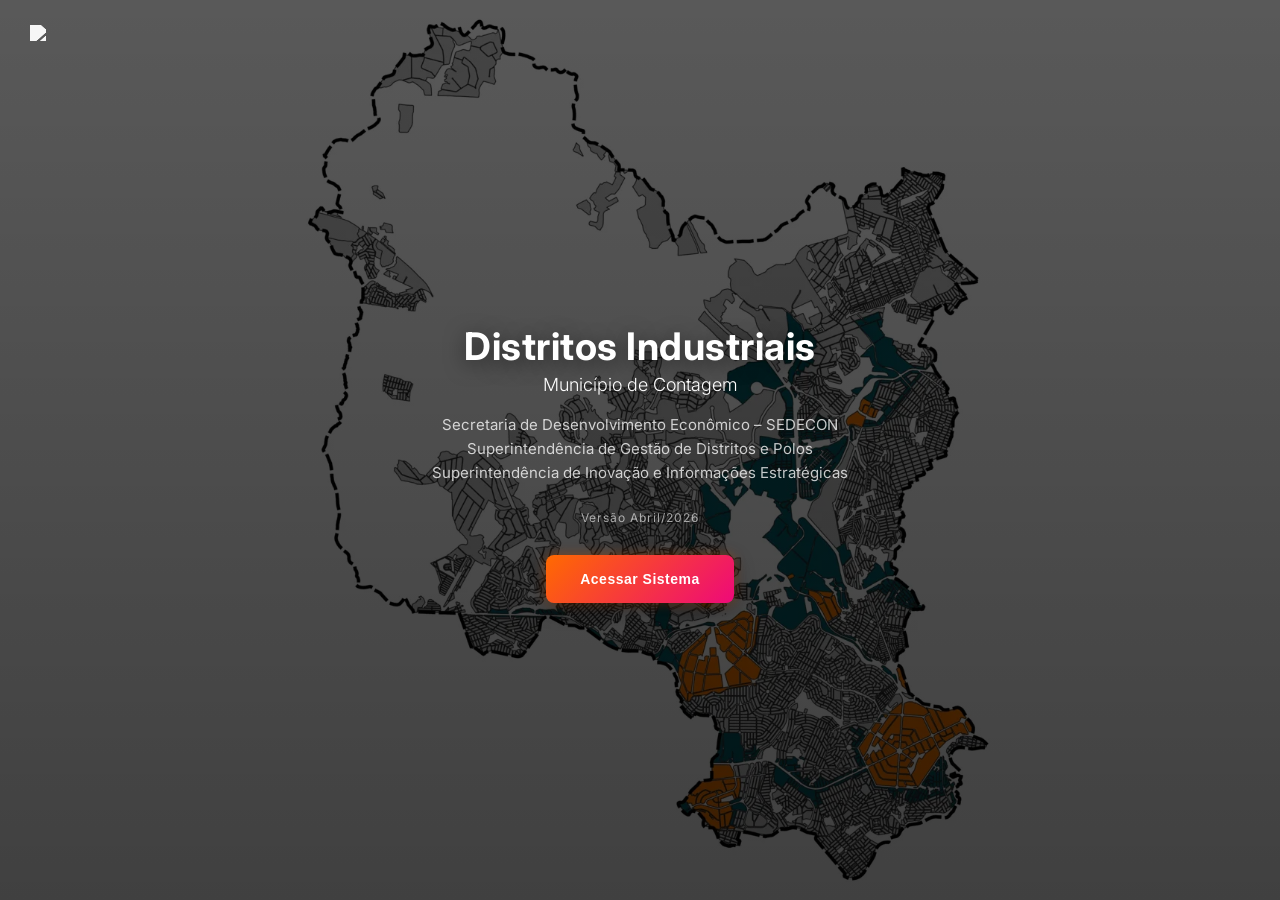
==== commit 1d9c7972: "Rename index-correto ate arc gis -.html to index.html" ====
--- a/index.html
+++ b/index.html
@@ -6,6 +6,7 @@
         <meta name="viewport" content="initial-scale=1,user-scalable=no,maximum-scale=1,width=device-width">
         <meta name="mobile-web-app-capable" content="yes">
         <meta name="apple-mobile-web-app-capable" content="yes">
+        <link href="https://fonts.googleapis.com/css2?family=Inter:wght@300;400;600;700&display=swap" rel="stylesheet">
         <link rel="stylesheet" href="css/leaflet.css">
         <link rel="stylesheet" href="css/qgis2web.css">
         <link rel="stylesheet" href="css/fontawesome-all.min.css">
@@ -59,49 +60,105 @@
 .conteudo-inicial{
     text-align:center;
     color:white;
-    font-family:'Segoe UI';
-    max-width:600px;
-}
-
+    font-family:'Inter', 'Segoe UI', sans-serif;
+    max-width:650px;
+
+    animation: fadeUp 1s ease;
+}
+
+/* TÍTULO PRINCIPAL */
 .conteudo-inicial h1{
-    font-size:32px;
-    margin-bottom:20px;
-}
-
+    font-size:38px;
+    font-weight:700;
+    margin-bottom:15px;
+    letter-spacing:0.5px;
+
+    text-shadow: 0 4px 20px rgba(0,0,0,0.5);
+}
+
+/* SUBTÍTULO */
 .subtitulo{
-    font-size:14px;
-    line-height:1.5;
-    margin-bottom:20px;
-    opacity:0.9;
-}
-
+    font-size:15px;
+    line-height:1.6;
+    margin-bottom:25px;
+    opacity:0.85;
+
+    color: rgba(255,255,255,0.9);
+}
+
+/* VERSÃO */
 .versao{
     font-size:12px;
-    margin-bottom:25px;
-    opacity:0.7;
-}
-
+    margin-bottom:30px;
+    opacity:0.6;
+    letter-spacing:1px;
+}
+
+/* BOTÃO MODERNO */
 .conteudo-inicial button{
-    padding:14px 28px;
+    padding:16px 34px;
     font-size:14px;
     border:none;
-    border-radius:6px;
-    background:#e85d04;
+    border-radius:8px;
+    background: linear-gradient(135deg, #ff6a00, #ee0979);
     color:white;
     cursor:pointer;
-    font-weight:700;
+    font-weight:600;
+    letter-spacing:0.5px;
+
+    box-shadow: 
+        0 6px 20px rgba(0,0,0,0.4),
+        0 0 12px rgba(255,100,0,0.4);
+
+    transition: all 0.3s ease;
+}
+
+/* HOVER */
+.conteudo-inicial button:hover{
+    transform: translateY(-2px) scale(1.03);
+    box-shadow: 
+        0 10px 30px rgba(0,0,0,0.5),
+        0 0 18px rgba(255,100,0,0.6);
+}
+
+/* CLICK */
+.conteudo-inicial button:active{
+    transform: scale(0.96);
+}
+
+/* ANIMAÇÃO */
+@keyframes fadeUp{
+    from{
+        opacity:0;
+        transform: translateY(30px);
+    }
+    to{
+        opacity:1;
+        transform: translateY(0);
+    }
+}
+
+.logo-topo{
+    position:absolute;
+    top:25px;
+    left:30px;
+    z-index:1000000;
+}
+
+.logo-topo img{
+    width:140px;
+    height:auto;
+
+    filter: brightness(0) invert(1); /* deixa branco */
+    opacity:0.95;
+
     transition:0.3s;
-
-    box-shadow: 0 4px 12px rgba(0,0,0,0.3); /* NOVO */
-}
-
-.conteudo-inicial button:hover{
-    background:#c94e00;
-    transform: scale(1.05);
-}
-
-.conteudo-inicial button:active{
-    transform: scale(0.97); /* efeito clique */
+}
+
+/* leve efeito ao passar o mouse */
+.logo-topo img:hover{
+    opacity:1;
+    transform: scale(1.03);
 }
         #painel-filtros{
     position:absolute;
@@ -317,10 +374,15 @@
     <body>
 
         <div id="tela-inicial">
+    <div class="logo-topo">
+    <img src="https://portal.contagem.mg.gov.br/img/logo_mobile.svg?1759316296">
+</div>
     <div class="overlay">
         <div class="conteudo-inicial">
-            <h1>Distritos Industriais de Contagem</h1>
-
+            <h1>Distritos Industriais</h1>
+<p style="font-size:18px; font-weight:300; margin-top:-10px;">
+    Município de Contagem
+</p>
             <p class="subtitulo">
                 Secretaria de Desenvolvimento Econômico – SEDECON<br>
                 Superintendência de Gestão de Distritos e Polos<br>
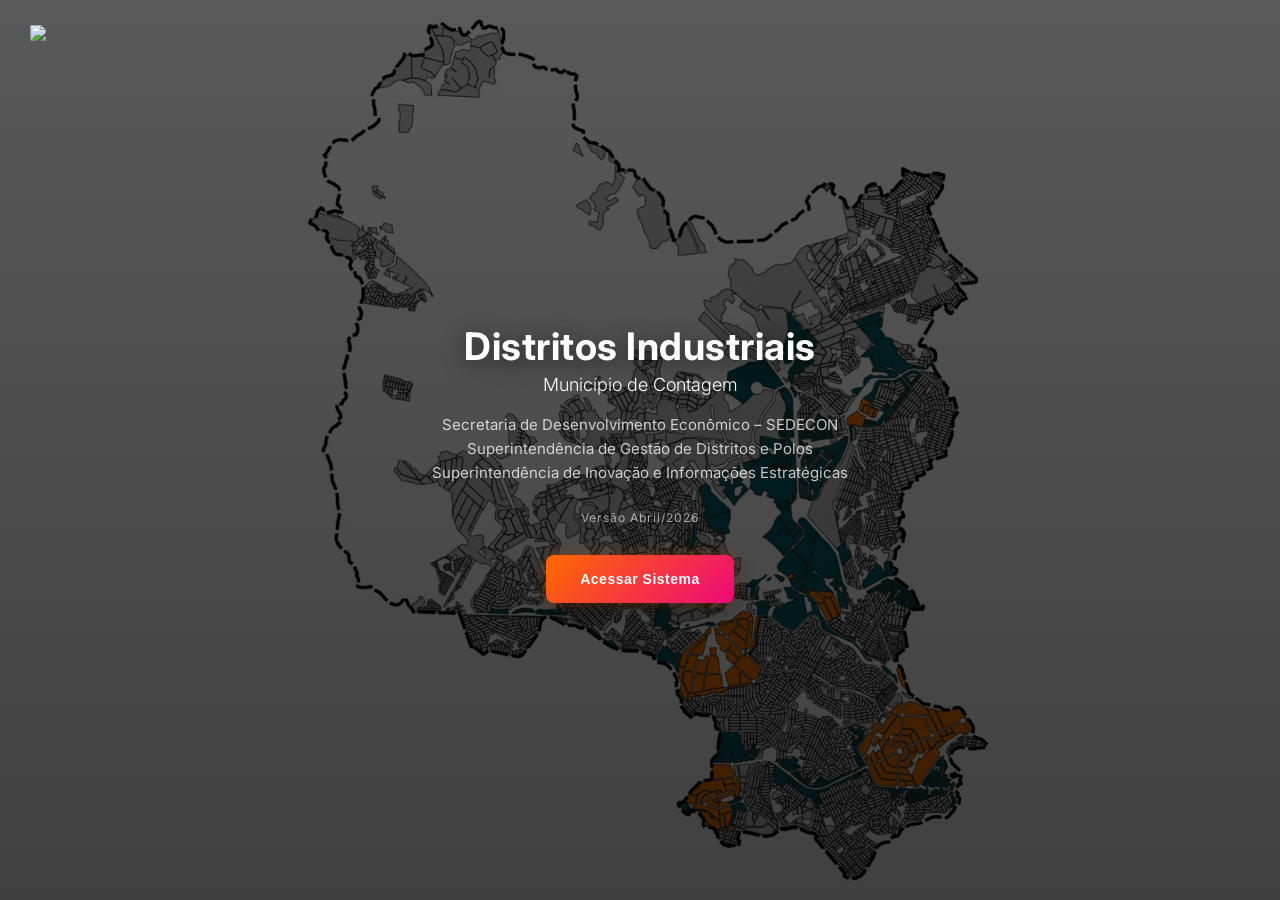
==== commit 2cfd37a4: "Update index.html" ====
--- a/index.html
+++ b/index.html
@@ -148,10 +148,7 @@
 .logo-topo img{
     width:140px;
     height:auto;
-
-    filter: brightness(0) invert(1); /* deixa branco */
     opacity:0.95;
-
     transition:0.3s;
 }
 
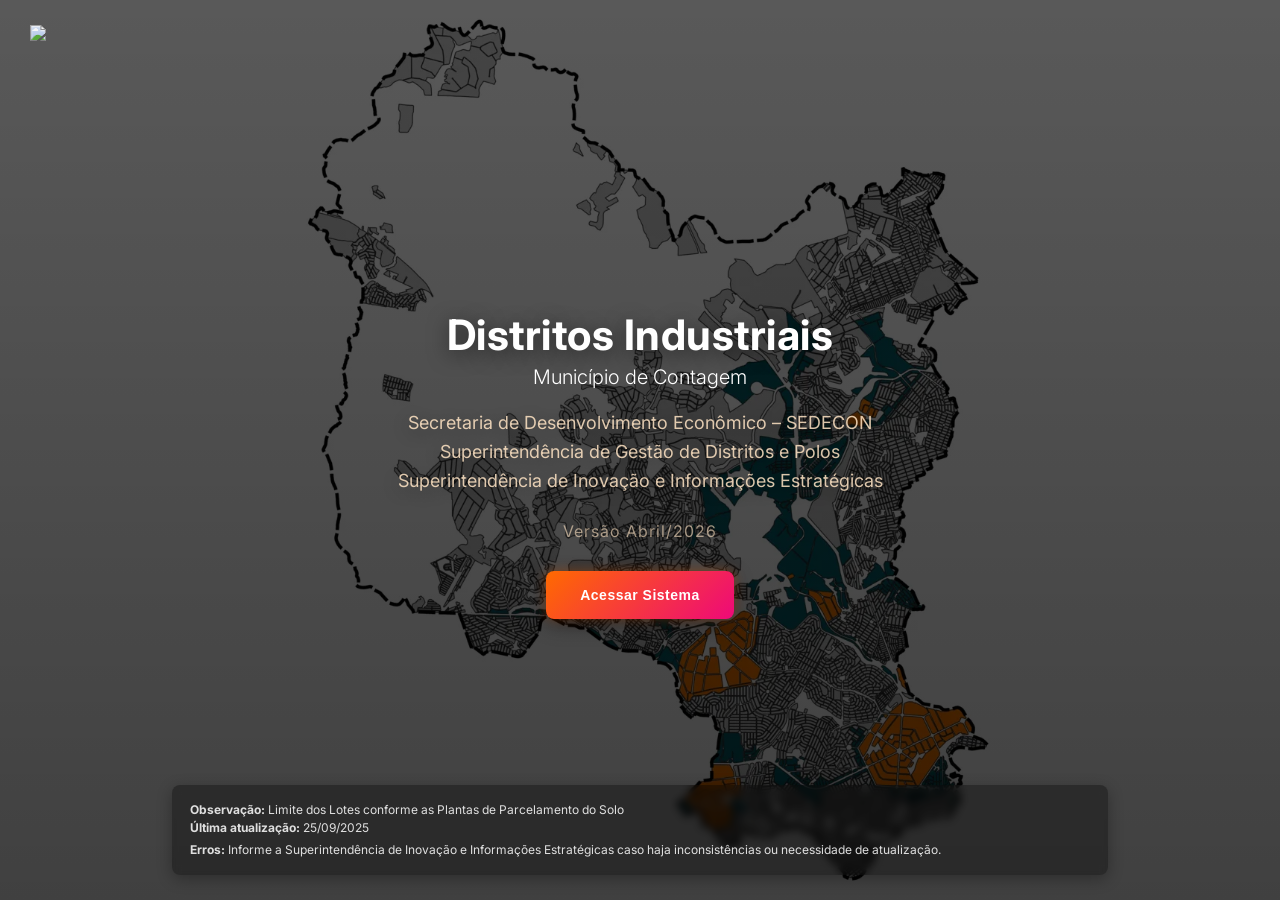
==== commit e3b30264: "Rename index-correto ate arc gis -.html to index.html" ====
--- a/index.html
+++ b/index.html
@@ -68,7 +68,7 @@
 
 /* TÍTULO PRINCIPAL */
 .conteudo-inicial h1{
-    font-size:38px;
+    font-size:42px;
     font-weight:700;
     margin-bottom:15px;
     letter-spacing:0.5px;
@@ -78,20 +78,21 @@
 
 /* SUBTÍTULO */
 .subtitulo{
-    font-size:15px;
+    font-size:18px;
     line-height:1.6;
     margin-bottom:25px;
     opacity:0.85;
-
-    color: rgba(255,255,255,0.9);
+    text-shadow: 0 4px 20px rgba(0,0,0,0.5);
+    color: rgba(255,228,196);
 }
 
 /* VERSÃO */
 .versao{
-    font-size:12px;
+    font-size:16px;
     margin-bottom:30px;
     opacity:0.6;
     letter-spacing:1px;
+    color: rgba(255,228,196);
 }
 
 /* BOTÃO MODERNO */
@@ -146,7 +147,7 @@
 }
 
 .logo-topo img{
-    width:140px;
+    width:110px;
     height:auto;
     opacity:0.95;
     transition:0.3s;
@@ -169,6 +170,33 @@
     font-family:'Segoe UI';
     width:200px;
 }
+.rodape-inicial{
+    position:absolute;
+    bottom:25px;
+    left:50%;
+    transform:translateX(-50%);
+    width:90%;
+    max-width:900px;
+
+    color: rgba(255,255,255,0.85);
+    font-family:'Inter', 'Segoe UI', sans-serif;
+    font-size:12px;
+    line-height:1.5;
+
+    text-align:left;
+
+    background: rgba(0,0,0,0.35);
+    backdrop-filter: blur(4px);
+
+    padding:12px 18px;
+    border-radius:8px;
+
+    box-shadow: 0 4px 15px rgba(0,0,0,0.3);
+}
+
+.rodape-inicial p{
+    margin:4px 0;
+}          
 
 #painel-filtros h3{
     margin-top:0;
@@ -377,7 +405,7 @@
     <div class="overlay">
         <div class="conteudo-inicial">
             <h1>Distritos Industriais</h1>
-<p style="font-size:18px; font-weight:300; margin-top:-10px;">
+<p style="font-size:20px; font-weight:300; margin-top:-10px;">
     Município de Contagem
 </p>
             <p class="subtitulo">
@@ -390,6 +418,17 @@
 
             <button onclick="iniciarSistema()">Acessar Sistema</button>
         </div>
+      <div class="rodape-inicial">
+    <p>
+        <strong>Observação:</strong> Limite dos Lotes conforme as Plantas de Parcelamento do Solo<br>
+        <strong>Última atualização:</strong> 25/09/2025
+    </p>
+
+    <p>
+        <strong>Erros:</strong> Informe a Superintendência de Inovação e Informações Estratégicas 
+        caso haja inconsistências ou necessidade de atualização.
+    </p>
+</div>
     </div>
 </div>
         <div id="map"></div>
